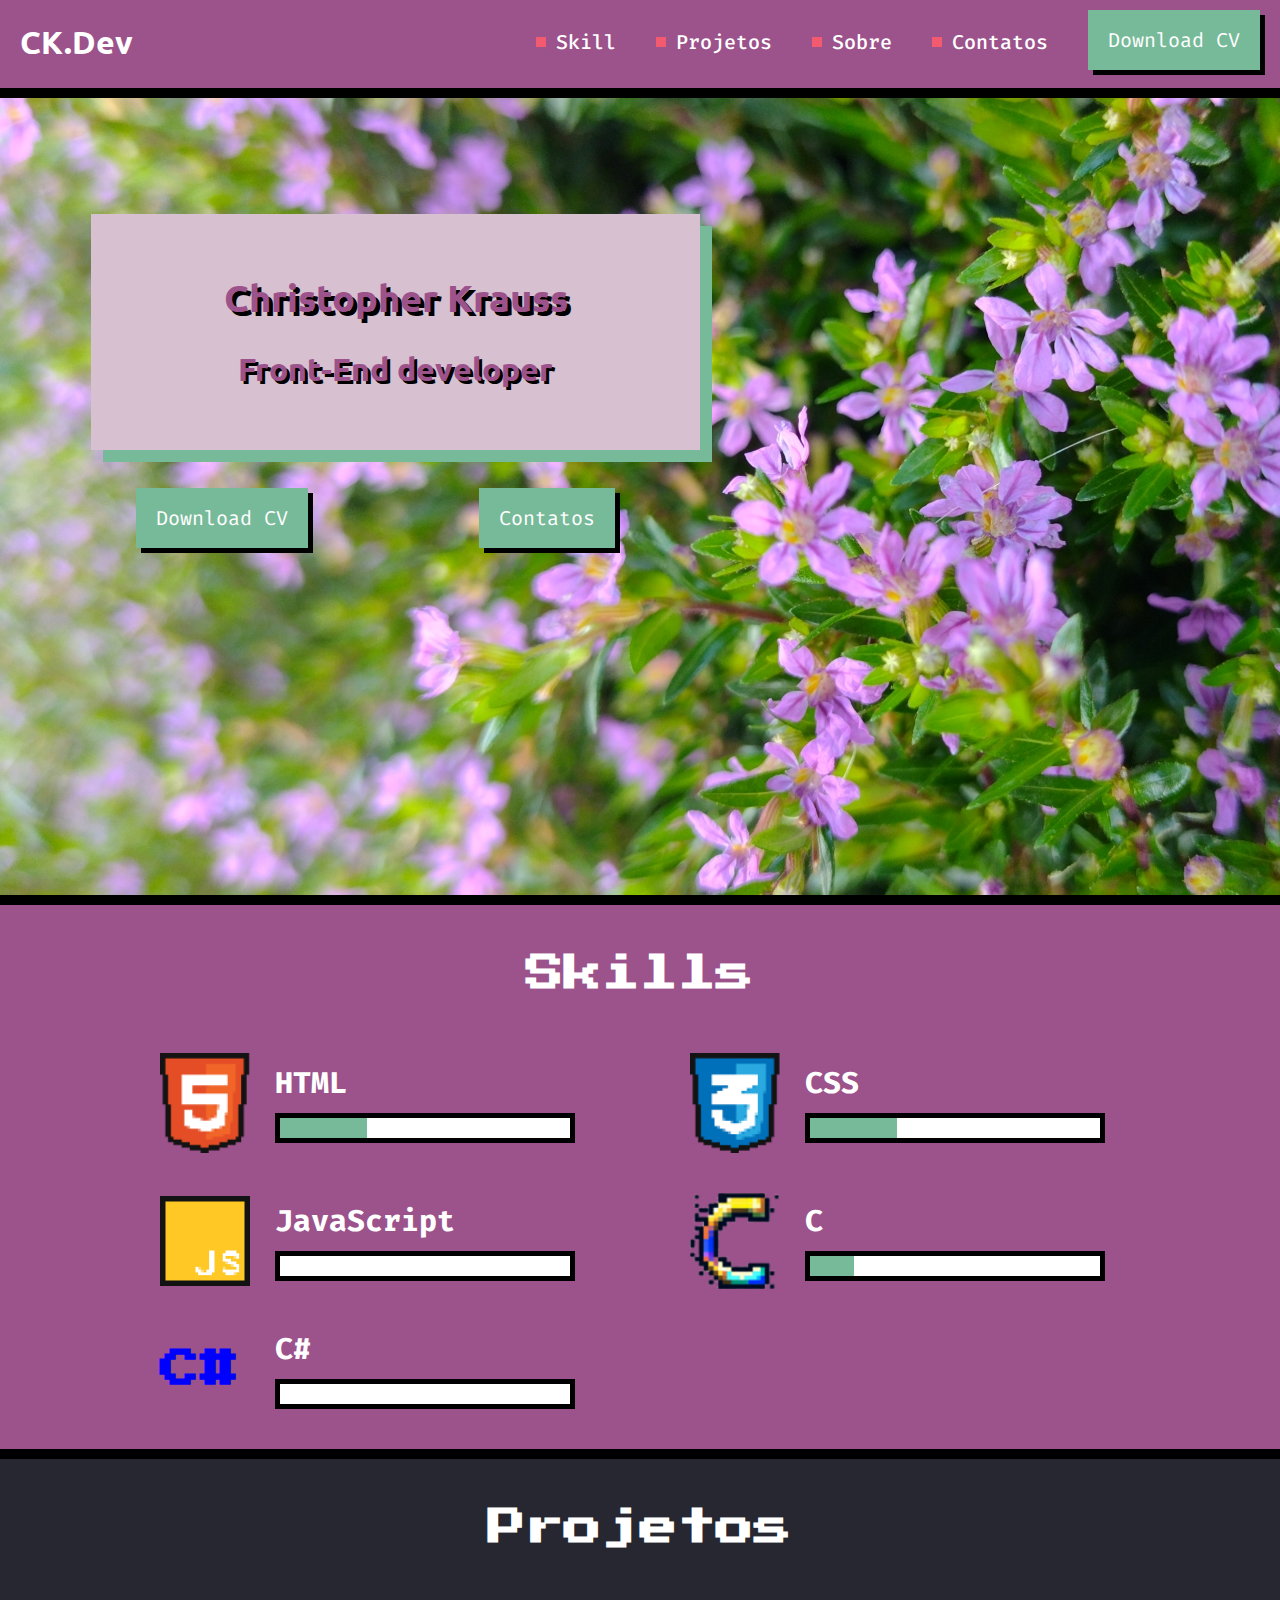
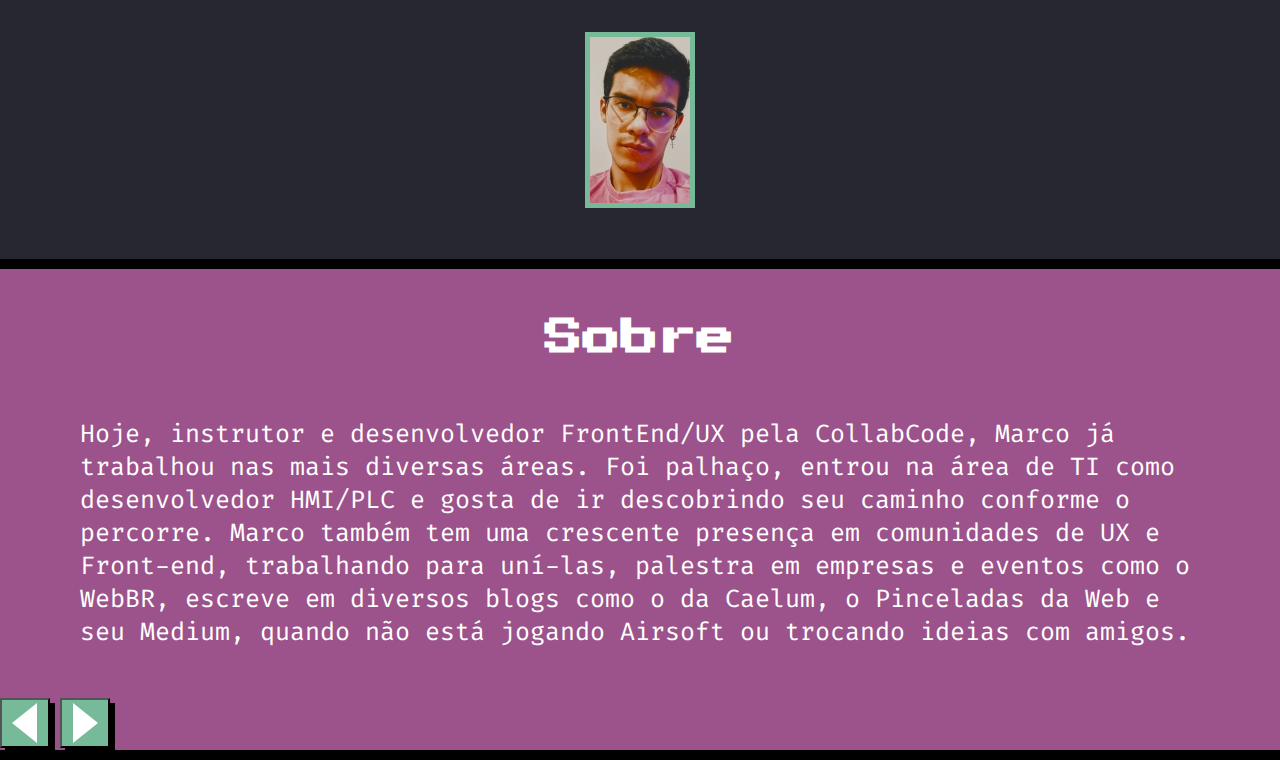
==== index.html @ 199ee144 "add section about, text, title and arrow-buttons" ====
<!DOCTYPE html>
<html lang="pt-BR">
<head>
    <meta charset="UTF-8">
    <title>Christopher Krauss</title>
    <link rel="preconnect" href="https://fonts.googleapis.com">
    <link rel="preconnect" href="https://fonts.gstatic.com" crossorigin>
    <link href="https://fonts.googleapis.com/css2?family=Fira+Code:wght@300;500&family=Press+Start+2P&family=Ubuntu:wght@400;700&display=swap" rel="stylesheet">
    <!-- os 3 links de cima foram copiados do site de fontes da google, nome da fonte: Fira Code -->
    <link rel="stylesheet" href="CSS/reset.css"> <!-- utilizado para tirar a margem entre o header e o topo da pagina -->
    <link rel="stylesheet" href="CSS/index.css"> <!-- aqui tiramos o style e colocamos tudo em um arquivo css separado
    o "rel" faz referencia ao tipo de file. o "href" indica onde está o documento-->
    <!-- o arquivo CSS que utilizamos no link serve para agilizar as mudanças de confuguração de pagina, se torna mais facil
    mudar as coisas por que apenas temos que mudar em um único lugar-->
    <link rel="stylesheet" href="CSS/COMPONENTS/main-section.css">
    <link rel="stylesheet" href="CSS/COMPONENTS/github_link.css">
    <link rel="stylesheet" href="CSS/COMPONENTS/wrapper-skill.css">
    <link rel="stylesheet" href="CSS/COMPONENTS/progress-skill.css">
    <link rel="stylesheet" href="CSS/COMPONENTS/main-banner.css">
    <link rel="stylesheet" href="CSS/COMPONENTS/main-header.css">
    <link rel="stylesheet" href="CSS/COMPONENTS/main-action.css">
    <link rel="stylesheet" href="CSS/COMPONENTS/logo.css">
    <link rel="stylesheet" href="CSS/COMPONENTS/main-text.css">
    <link rel="stylesheet" href="CSS/COMPONENTS/button-arrow.css">
    <link rel="stylesheet" href="CSS/COMPONENTS/main-title.css">
    <link rel="stylesheet" href="CSS/COMPONENTS/main-box.css">
    <link rel="stylesheet" href="CSS/COMPONENTS/main-button.css">
    <link rel="stylesheet" href="CSS/COMPONENTS/skill-tec.css">

    
</head>
<body>
    <header class="main-header">
        <h1 class="logo -header">CK.Dev</h1>
        <!-- o alt(alternative) dá um texto de leitura para a imagem para pessoas
         com deficiencia ou em caso da imagem se corromper-->
        <nav>
            <a class="main-action" href="" lang="en"><span></span>Skill</a>
            <a class="main-action" href=""><span></span>Projetos</a>
            <a class="main-action" href=""><span></span>Sobre</a>            
            <a class="main-action" href=""><span></span>Contatos</a>
            <a class="main-button" href="" lang="en">Download CV <br></a>
            <!-- <br> força uma quebra de linha -->
            
        </nav>
    </header>
    <section class="main-banner">
       <div class="wrapper">
            <div class="main-box">
                <h1 class="main-title">Christopher Krauss</h1>
                <h2 class="main-subtitle">Front-End developer</h2>
            </div>
            <div class="navigation">
                <a class="main-button"  href="">Download CV</a>
                <a class="main-button"  href="">Contatos</a>
            </div>
        </div> 
    </section>
    <section class="main-section">
        <h2 class="main-title -second">Skills</h2>
        <div class="wrapper-skill">
            <article class="skill-tec"><!-- description list --> <!-- (dt) description title  --> <!-- (dd) define description -->
            
                <img class="icon" src="assets/img/ico_html5.png" all="icone HTML5">            
                <div class="right">
                    <h3 class="title">HTML</h3>
                    <progress class="bar" max="100" value="30">30 %</progress>
                </div>
                
            </article>
            <article class="skill-tec">
            
                <img class="icon" src="assets/img/ico_css3.png" all="icone CSS3">            
                <div class="right">
                    <h3 class="title">CSS</h3>
                    <progress class="bar" max="100" value="30">30 %</progress>
                </div>
                
            </article>
            <article class="skill-tec">
            
                <img  class="icon" src="assets/img/ico_js.png" all="icone C">            
                <div class="right">
                    <h3 class="title">JavaScript </h3>
                    <progress class="bar" max="100" value="0">0 %</progress>
                </div>
                
            </article>       
            <article class="skill-tec">
            
                <img  class="icon" src="assets/img/C_language_icon2.png" all="icone C">            
                <div class="right">
                    <h3 class="title">C </h3>
                    <progress class="bar" max="100" value="15">15 %</progress>
                </div>
                
            </article> 
            <article class="skill-tec">
            
                <h1 id="linguagem_c">C#</h1>

                <div class="right">
                    <h3 class="title"> C# </h3>
                    <progress class="bar" max="100" value="0">0 %</progress>
                </div>
                
            </article> 
        </div>   
    </section>
    <section class="main-section -project">
        <h2 class="main-title -second">Projetos</h2>
        <div class="github_link" >
            <a class="github_button" role="link" href="https://github.com/josekrauss020"><img src="assets/img/profile picture3.jpg" alt="github link"></a>
            
        </div>    
    </section>
    <section class="main-section">
        <h2 class="main-title -second">Sobre</h2>
        <p class="main-text">Hoje, instrutor e desenvolvedor FrontEnd/UX pela CollabCode, Marco já trabalhou nas mais diversas áreas. Foi palhaço, entrou na área de TI como desenvolvedor HMI/PLC e gosta de ir descobrindo seu caminho conforme o percorre. Marco também tem uma crescente presença em comunidades de UX e Front-end, trabalhando para uní-las, palestra em empresas e eventos como o WebBR, escreve em diversos blogs como o da Caelum, o Pinceladas da Web e seu Medium, quando não está jogando Airsoft ou trocando ideias com amigos.</p>
        <button class="button-arrow -left"> <span class="content">esquerda</span></button>
        <button class="button-arrow -right"><span class="content">direita</span></button>
    </section>
</body>
</html>
---- CSS/COMPONENTS/main-section.css ----
.main-section{
    background-color: #9C528B;
    border-bottom: 10px solid black;
    
}
.main-section .main-title{
    margin-bottom: 60px;
}

.main-section.-project{
    background-color: #262730;
    display: flex;
    flex-direction: column;
    height: 400px;
}
---- CSS/COMPONENTS/github_link.css ----
.github_link{
    display: flex;
    margin-top: 25px;
    justify-content: center;


}
.github_button{
    display: flex;
    box-sizing: content-box;
    border: 5px solid #77BA99;
    height: 166px;
    width: 100px;
    padding: 0px;
}
---- CSS/COMPONENTS/wrapper-skill.css ----
.wrapper-skill{
    display: flex;
    flex-wrap: wrap;
    max-width: 960px;
    margin-left: auto;
    margin-right: auto;
}
.wrapper-skill .skill-tec{
    width: 430px;
    margin-bottom: 40px;

}
.wrapper-skill .skill-tec:nth-child(odd){
    margin-right: 100px;

}
/*odd=impar, even=par*/
.wrapper-skill .progress{
    width: 320px;
}
---- CSS/COMPONENTS/progress-skill.css ----
progress{
    background-color: #c46aa9;
    border: 5px solid black;
    height: 30px;
    box-sizing: border-box;
}
progress::-webkit-progress-bar{
    background-color: #FFF;
}
progress::-webkit-progress-value{
    background-color: #77BA99;
}
---- CSS/COMPONENTS/main-banner.css ----
.main-banner{
    background-image: url(../../assets/img/imagem\ de\ fundo.jpg);
    background-repeat: no-repeat
    ;
    height: 797px;
    border-bottom: 10px solid black;
    /*             espessura / solido / cor da borda */
    
}

.main-banner .wrapper{
    display: flex;
    flex-direction: column;
    width: 700px;
}
.main-banner .main-box{
    margin-bottom: 38px;
}
.main-banner .navigation{
    display:flex;
    justify-content: space-around;
    margin-left: 50px;

}
---- CSS/COMPONENTS/main-header.css ----
.main-header{
    display: flex;
    justify-content: space-between;/*tanto o display como o justify-content foram utilizados para alinhar o conteudo do header*/
    background-color: #9C528B;
    border-bottom: 10px solid black;
    padding: 10px 20px 10px 20px;
}
---- CSS/COMPONENTS/main-action.css ----
.main-action {
    display:inline-flex;
    align-items: center;/*utilizado para alinhar o quadrado vermelho com os textos dos botões*/
    color:white;
    font-size: 20px;
    font-family: inherit; /*inherit -> vai herdar a fonte do body*/
    font-weight: 500; /* coloca o tamanho da letra dos primeiros botões do header*/
    text-decoration: none; /* tira o sublinhado e todo tipo de decoração */
    margin-right: 30px;

}
.main-action::before /*isto é um pseudo-elemento*/
{
    content: "";
    background-color: #F25A70;
    width: 10px;
    height: 10px;
    margin-right: 10px;
   
}
---- CSS/COMPONENTS/logo.css ----
.logo{
    color: white;
    font-family: 'Ubuntu', sans-serif;
    margin-bottom: 15px;
    margin-top: 12px;
    vertical-align: bottom;

}
---- CSS/COMPONENTS/main-text.css ----
.main-text{
    color: white;
    margin-right: 80px;
    margin-left: 80px;
    margin-bottom: 50px;
    font-size: 25px;
}
---- CSS/COMPONENTS/button-arrow.css ----
.button-arrow{
    width: 50px;
    height: 50px;
    box-shadow: 5px 5px 0px #000;
    background-color: #77BA99;
    cursor: pointer;
}

.button-arrow::before{
    content: '';
    display: block;
    box-sizing: border-box;
    width: 20px;
    height: 20px;
    border: 20px solid transparent;
    border-left: 25px solid white;
    transform: translate(5px);
}
.button-arrow.-left::before{
    transform: rotate(180deg) translate(16px);

}
.button-arrow .content{
    display: none;
}
---- CSS/COMPONENTS/main-title.css ----
.main-title {
    color: #9C528B; 
    font-size: 38px;   
    font-family: 'Ubuntu', sans-serif;      
    text-shadow: 4px 4px 0px #000;
    
}
.main-title.-second{
    color: white;
    text-align: center;
    text-shadow: none;
    font-family: 'Press Start 2P', cursive;
    padding-top: 50px;
}
.main-subtitle {
    color: #9C528B;
    font-family: 'Ubuntu', sans-serif;
    text-shadow: 3px 3px 0px #000;
    font-size: xx-large;
}
---- CSS/COMPONENTS/main-box.css ----
.main-box{
    display: inline-block;
    background-color: #D7C0D0;
    box-shadow: 12px 12px 0px #77BA99;
    margin-left: 91px;
    text-align: center;   
    vertical-align: middle; 
    padding: 60px  100px;
    margin-top: 116px;
    margin-left: 91px;
    
}
.main-box .main-title{
    margin-bottom: 28px;

}
/* usamos um id e depois uma tag para apenas adicionar um comportamento para o h1*/
---- CSS/COMPONENTS/main-button.css ----
/*temos a tag button:
button{}

e o id button:
#button{}
*/
.main-button {
    /*por padrão o display sempre fica "inline", isso não deixa utilizar widht e height*/
    display: inline-block; /*esta linha permite que a gente defina altura e largura SUPER IMPORTANTE*/
    background-color: #77BA99;
    height: 60px;
    line-height: 60px;
    /* height e line height tem que andar juntos e sempre do mesmo valor*/
    padding-left: 20px;
    padding-right: 20px;
    box-shadow: 5px 5px 0px black;
    /*box-shadow: (eixo x) (eixo y) (blur) (cor);*/
    margin-right: 0px;
    transition: ease-in-out 800ms;
    color: #fff;
    text-decoration: none;
    font-family: inherit;
    font-size: 20px;
       
    
}
.main-button:hover{
    background-color:#3a845f;
    transform: scale(1.1);

}
---- CSS/COMPONENTS/skill-tec.css ----
.skill-tec{
    display: flex;
    align-items: center;
    font-family: 'Fira Code', monospace;
    font-size: 30px;
    color: #fff;
    

}
.skill-tec .icon{
    margin-right: 25px;
    width: 90px;
}
.skill-tec .right{
    display: flex;
    flex-direction: column;
    justify-content: space-around;
}
.skill-tec .title{
    font-size: 30px;
    margin-bottom: 10px;
}

#linguagem_c{
    font-family: 'Press Start 2P', cursive;
    font-size: 40px;
    margin-right: 35px;
    color: blue;
}
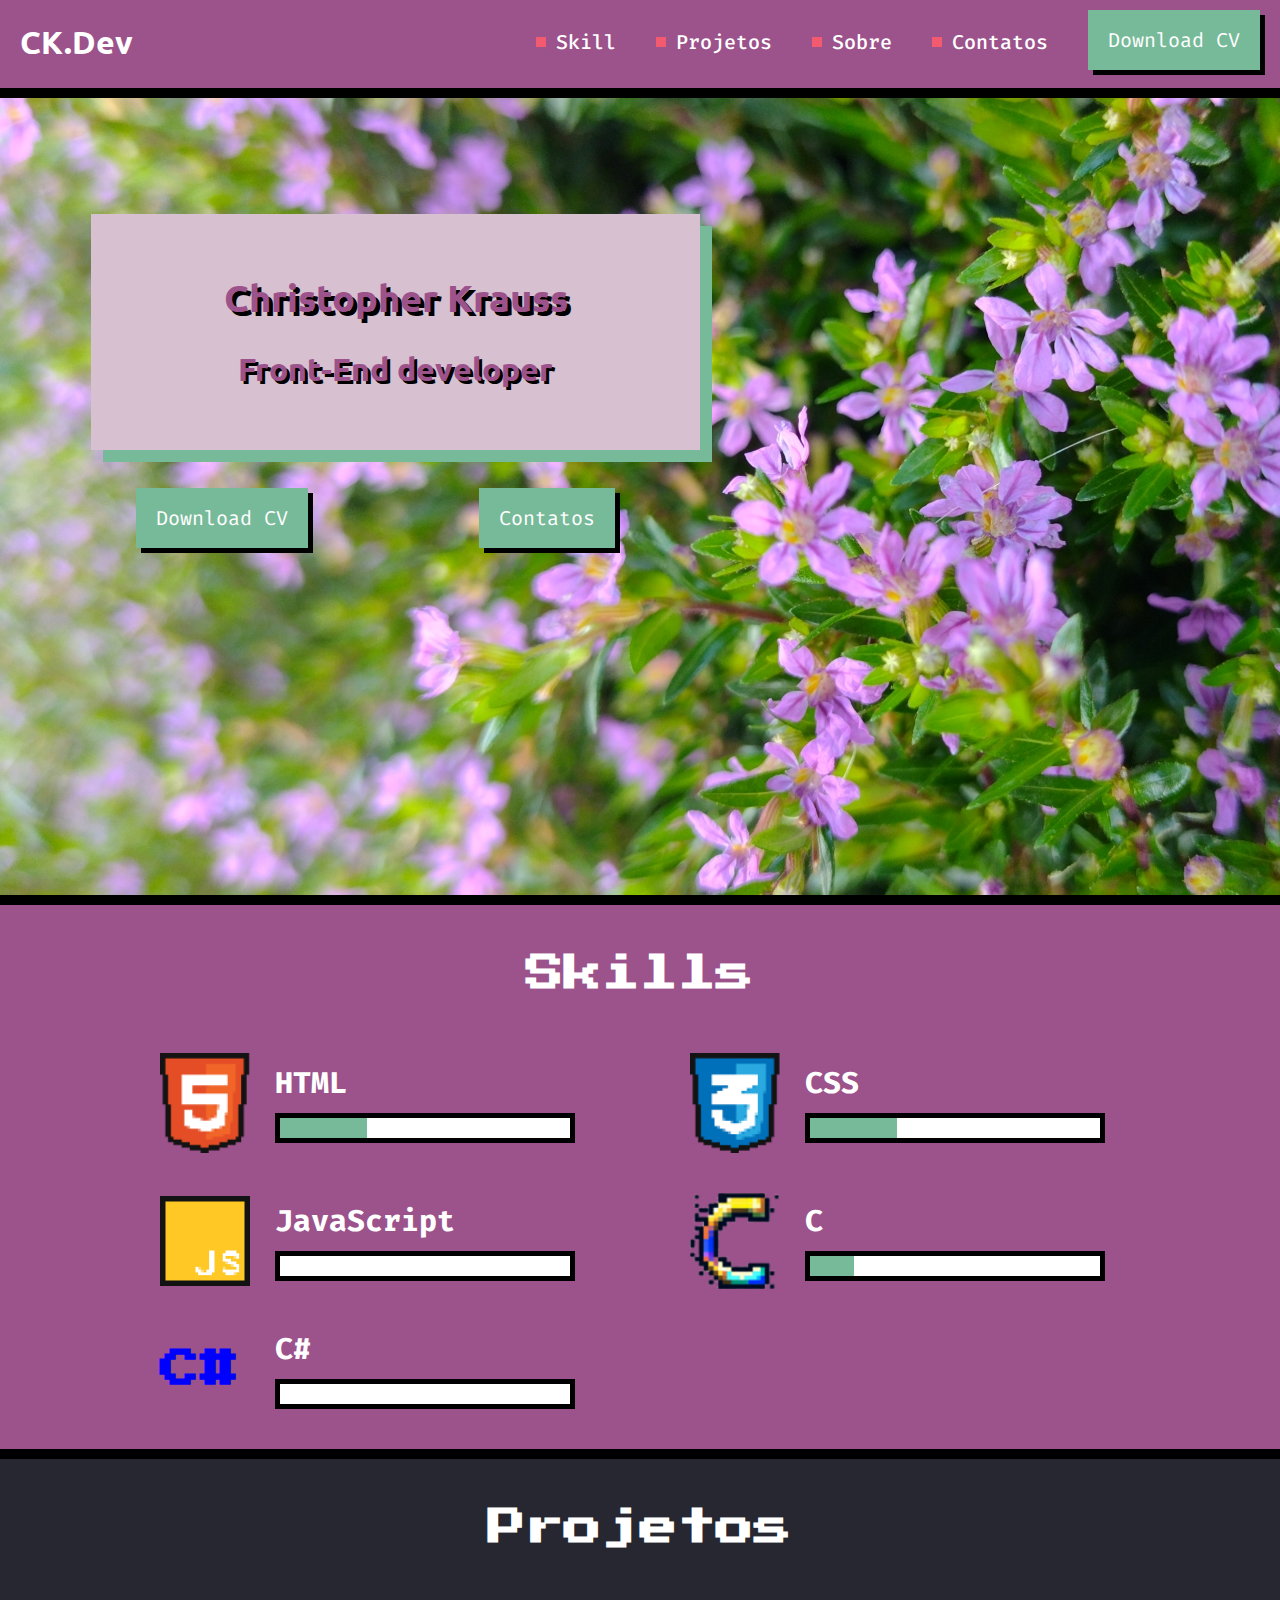
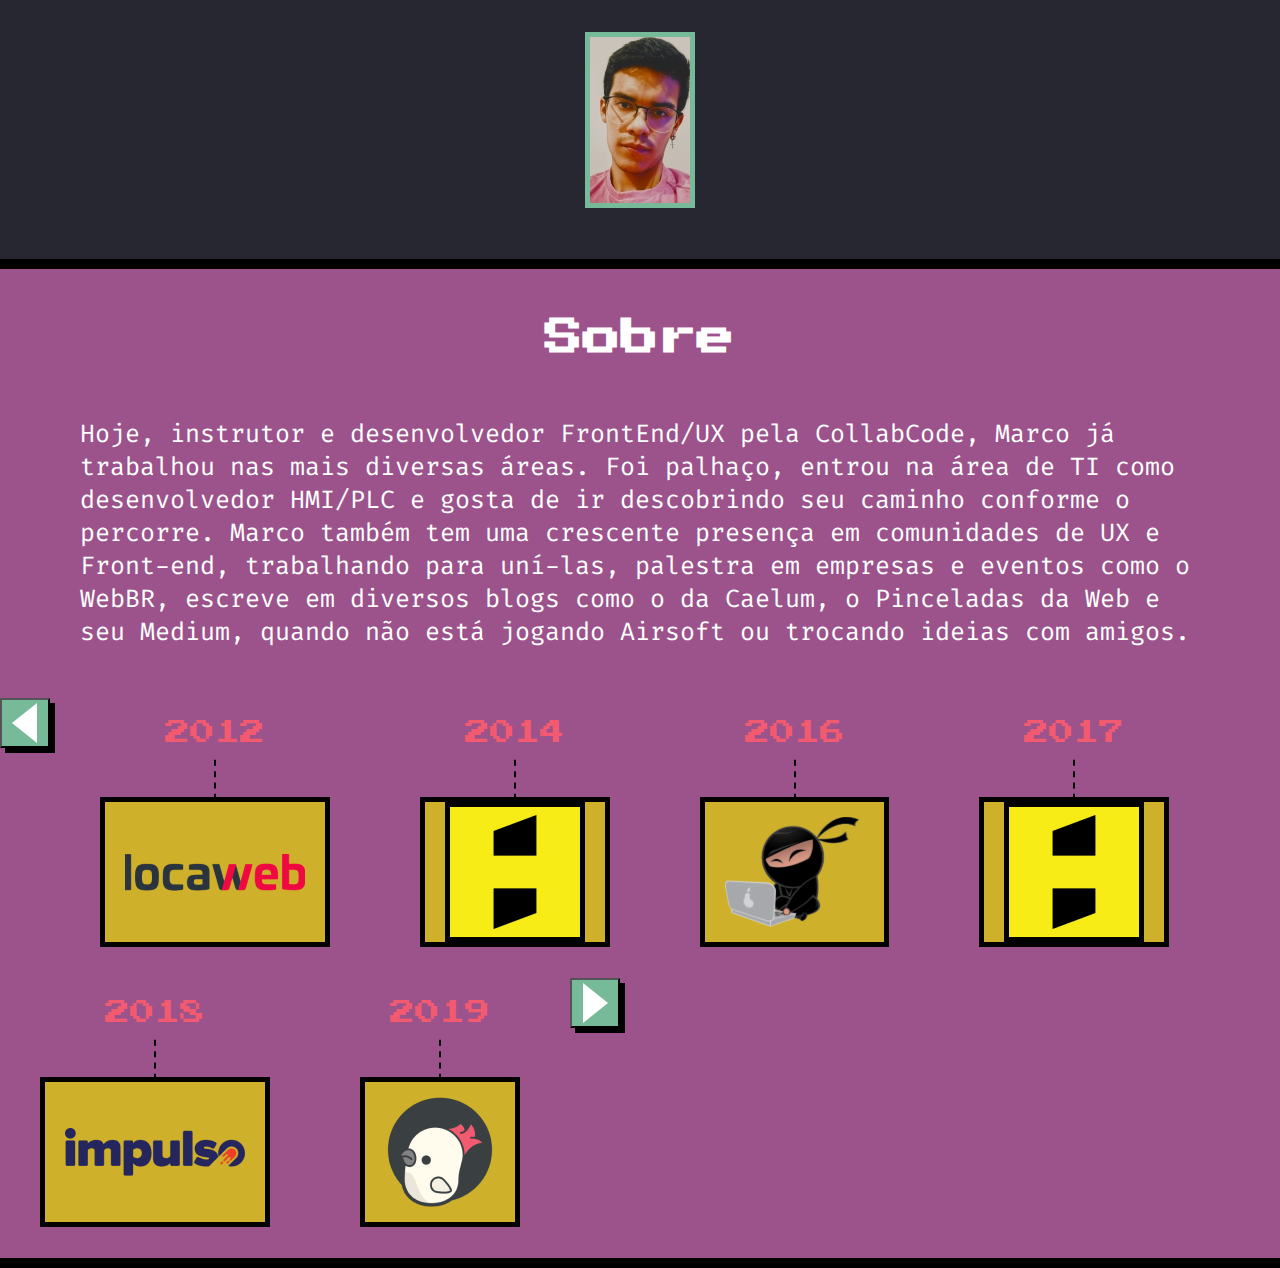
==== commit 043a3580: "added history path" ====
--- a/index.html
+++ b/index.html
@@ -18,6 +18,7 @@
     <link rel="stylesheet" href="CSS/COMPONENTS/progress-skill.css">
     <link rel="stylesheet" href="CSS/COMPONENTS/main-banner.css">
     <link rel="stylesheet" href="CSS/COMPONENTS/main-header.css">
+    <link rel="stylesheet" href="CSS/COMPONENTS/node-card.css">
     <link rel="stylesheet" href="CSS/COMPONENTS/main-action.css">
     <link rel="stylesheet" href="CSS/COMPONENTS/logo.css">
     <link rel="stylesheet" href="CSS/COMPONENTS/main-text.css">
@@ -115,10 +116,56 @@
         </div>    
     </section>
     <section class="main-section">
+
         <h2 class="main-title -second">Sobre</h2>
         <p class="main-text">Hoje, instrutor e desenvolvedor FrontEnd/UX pela CollabCode, Marco já trabalhou nas mais diversas áreas. Foi palhaço, entrou na área de TI como desenvolvedor HMI/PLC e gosta de ir descobrindo seu caminho conforme o percorre. Marco também tem uma crescente presença em comunidades de UX e Front-end, trabalhando para uní-las, palestra em empresas e eventos como o WebBR, escreve em diversos blogs como o da Caelum, o Pinceladas da Web e seu Medium, quando não está jogando Airsoft ou trocando ideias com amigos.</p>
         <button class="button-arrow -left"> <span class="content">esquerda</span></button>
+        
+        <figure class="node-card">
+            <figcaption class="title">2012</figcaption>
+            <div class="logo">
+                <img src="assets/img/logo-locaweb.png" alt="Logo da locaweb">
+            </div>    
+        </figure>
+
+        <figure class="node-card">
+            <figcaption class="title">2014</figcaption>
+            <div class="logo">
+                <img src="assets/img/logo-caelum.png" alt="Logo da Caelum">
+            </div>    
+        </figure>
+
+        <figure class="node-card">
+            <figcaption class="title">2016</figcaption>
+            <div class="logo">
+                <img src="assets/img/logo-getninjas.svg" alt="Logo da GetNinjas">
+            </div>    
+        </figure>
+
+        <figure class="node-card">
+            <figcaption class="title">2017</figcaption>
+            <div class="logo">
+                <img src="assets/img/logo-caelum.png" alt="Logo da Caelum">
+            </div>    
+        </figure>
+
+        <figure class="node-card">
+            <figcaption class="title">2018</figcaption>
+            <div class="logo">
+                <img src="assets/img/logo-impulso.png" alt="Logo da Impulso">
+            </div>    
+        </figure>
+
+        <figure class="node-card">
+            <figcaption class="title">2019</figcaption>
+            <div class="logo">
+                <img src="assets/img/logo-collabcode.png" alt="Logo da CollabCode">
+            </div>    
+        </figure>
+        
         <button class="button-arrow -right"><span class="content">direita</span></button>
+        
+    
     </section>
 </body>
 </html>--- a/CSS/COMPONENTS/node-card.css
+++ b/CSS/COMPONENTS/node-card.css
@@ -0,0 +1,34 @@
+.node-card{
+    display: inline-flex;
+    flex-direction: column;
+    align-items: center;
+    position: relative;
+}
+.node-card::before{
+    content: '';
+    box-sizing: border-box;
+    position: absolute;
+    bottom: 0;
+    height: 0px;
+    width: 40px;
+    border-top: 2.5px dashed black;
+    transform: rotate(90deg) translate(-103%);
+    bottom: 140px;
+    
+}
+.node-card .title{
+    font-family: 'Press Start 2P', cursive;
+    font-size: 25px;
+    color: #F25A70;
+    font-weight: 400;
+    margin-bottom: 40px;
+}
+.node-card .logo{
+    display: flex;
+    height: 140px;
+    align-items: center;
+    border: 5px solid black;
+    background-color: #CEB02A;
+    padding-left: 20px;
+    padding-right: 20px;
+}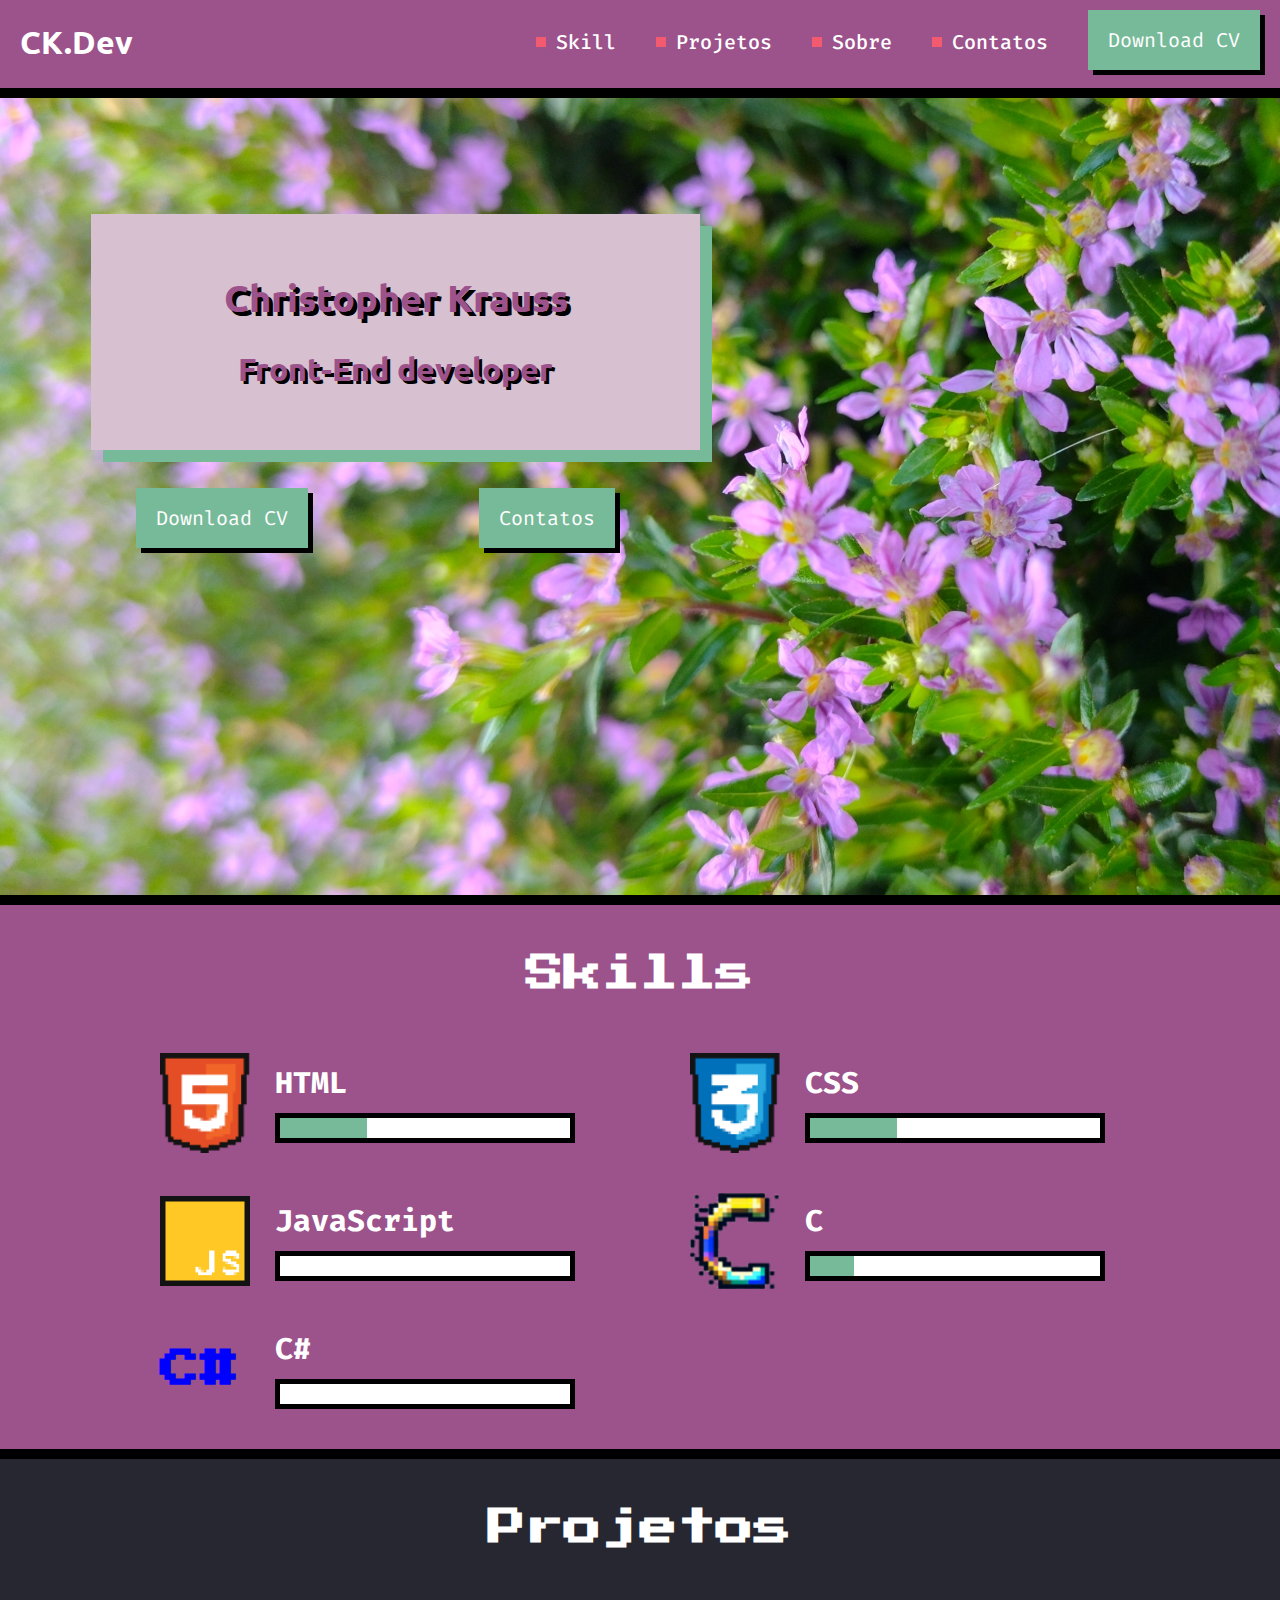
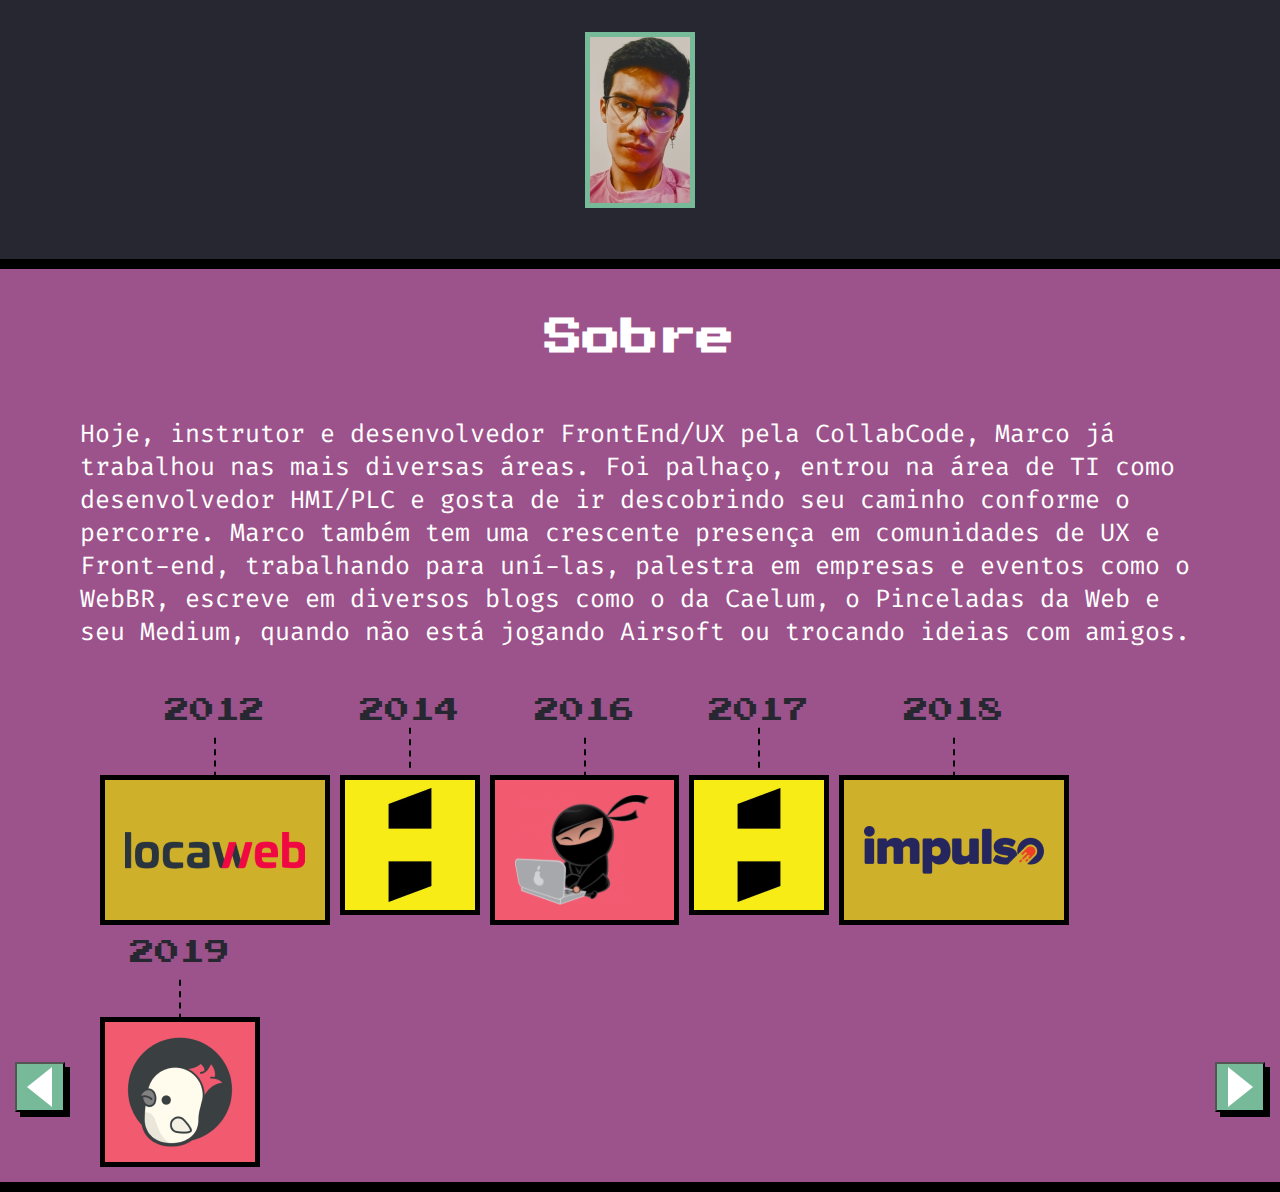
==== commit 4884238d: "button position, figcaption border to zero" ====
--- a/index.html
+++ b/index.html
@@ -24,6 +24,7 @@
     <link rel="stylesheet" href="CSS/COMPONENTS/main-text.css">
     <link rel="stylesheet" href="CSS/COMPONENTS/button-arrow.css">
     <link rel="stylesheet" href="CSS/COMPONENTS/main-title.css">
+    <link rel="stylesheet" href="CSS/COMPONENTS/main-carousel.css">
     <link rel="stylesheet" href="CSS/COMPONENTS/main-box.css">
     <link rel="stylesheet" href="CSS/COMPONENTS/main-button.css">
     <link rel="stylesheet" href="CSS/COMPONENTS/skill-tec.css">
@@ -119,52 +120,53 @@
 
         <h2 class="main-title -second">Sobre</h2>
         <p class="main-text">Hoje, instrutor e desenvolvedor FrontEnd/UX pela CollabCode, Marco já trabalhou nas mais diversas áreas. Foi palhaço, entrou na área de TI como desenvolvedor HMI/PLC e gosta de ir descobrindo seu caminho conforme o percorre. Marco também tem uma crescente presença em comunidades de UX e Front-end, trabalhando para uní-las, palestra em empresas e eventos como o WebBR, escreve em diversos blogs como o da Caelum, o Pinceladas da Web e seu Medium, quando não está jogando Airsoft ou trocando ideias com amigos.</p>
-        <button class="button-arrow -left"> <span class="content">esquerda</span></button>
-        
-        <figure class="node-card">
-            <figcaption class="title">2012</figcaption>
-            <div class="logo">
-                <img src="assets/img/logo-locaweb.png" alt="Logo da locaweb">
-            </div>    
-        </figure>
+        <section class="main-caroucel">
+            <button class="button-arrow -left"> <span class="content">esquerda</span></button>
+            
+            <figure class="node-card">
+                <figcaption class="title">2012</figcaption>
+                <div class="logo">
+                    <img src="assets/img/logo-locaweb.png" alt="Logo da locaweb">
+                </div>    
+            </figure>
 
-        <figure class="node-card">
-            <figcaption class="title">2014</figcaption>
-            <div class="logo">
-                <img src="assets/img/logo-caelum.png" alt="Logo da Caelum">
-            </div>    
-        </figure>
+            <figure class="node-card -clean">
+                <figcaption class="title">2014</figcaption>
+                <div class="logo">
+                    <img src="assets/img/logo-caelum.png" alt="Logo da Caelum">
+                </div>    
+            </figure>
 
-        <figure class="node-card">
-            <figcaption class="title">2016</figcaption>
-            <div class="logo">
-                <img src="assets/img/logo-getninjas.svg" alt="Logo da GetNinjas">
-            </div>    
-        </figure>
+            <figure class="node-card -first">
+                <figcaption class="title">2016</figcaption>
+                <div class="logo">
+                    <img src="assets/img/logo-getninjas.svg" alt="Logo da GetNinjas">
+                </div>    
+            </figure>
 
-        <figure class="node-card">
-            <figcaption class="title">2017</figcaption>
-            <div class="logo">
-                <img src="assets/img/logo-caelum.png" alt="Logo da Caelum">
-            </div>    
-        </figure>
+            <figure class="node-card -clean">
+                <figcaption class="title">2017</figcaption>
+                <div class="logo">
+                    <img src="assets/img/logo-caelum.png" alt="Logo da Caelum">
+                </div>    
+            </figure>
 
-        <figure class="node-card">
-            <figcaption class="title">2018</figcaption>
-            <div class="logo">
-                <img src="assets/img/logo-impulso.png" alt="Logo da Impulso">
-            </div>    
-        </figure>
+            <figure class="node-card">
+                <figcaption class="title">2018</figcaption>
+                <div class="logo">
+                    <img src="assets/img/logo-impulso.png" alt="Logo da Impulso">
+                </div>    
+            </figure>
 
-        <figure class="node-card">
-            <figcaption class="title">2019</figcaption>
-            <div class="logo">
-                <img src="assets/img/logo-collabcode.png" alt="Logo da CollabCode">
-            </div>    
-        </figure>
-        
-        <button class="button-arrow -right"><span class="content">direita</span></button>
-        
+            <figure class="node-card -first">
+                <figcaption class="title">2019</figcaption>
+                <div class="logo">
+                    <img src="assets/img/logo-collabcode.png" alt="Logo da CollabCode">
+                </div>    
+            </figure>
+            
+            <button class="button-arrow -right"><span class="content">direita</span></button>
+        </section> 
     
     </section>
 </body>
--- a/CSS/COMPONENTS/node-card.css
+++ b/CSS/COMPONENTS/node-card.css
@@ -19,7 +19,7 @@
 .node-card .title{
     font-family: 'Press Start 2P', cursive;
     font-size: 25px;
-    color: #F25A70;
+    color: #262730;
     font-weight: 400;
     margin-bottom: 40px;
 }
@@ -31,4 +31,11 @@
     background-color: #CEB02A;
     padding-left: 20px;
     padding-right: 20px;
+}
+.node-card.-clean .logo{
+    padding: 0;
+    border: 0;
+}
+.node-card.-first .logo{
+    background-color: #f25a70;
 }--- a/CSS/COMPONENTS/button-arrow.css
+++ b/CSS/COMPONENTS/button-arrow.css
@@ -4,6 +4,7 @@
     box-shadow: 5px 5px 0px #000;
     background-color: #77BA99;
     cursor: pointer;
+    
 }
 
 .button-arrow::before{
--- a/CSS/COMPONENTS/main-carousel.css
+++ b/CSS/COMPONENTS/main-carousel.css
@@ -0,0 +1,18 @@
+.main-caroucel{
+    position: relative;
+    padding-left: 100px;
+    padding-right: 100px;
+
+}
+.main-caroucel .button-arrow{
+    position: absolute;
+    bottom: 70px;   
+}
+
+.main-caroucel .button-arrow.-left{
+    left: 15px;
+}
+
+.main-caroucel .button-arrow.-right{
+    right: 15px;
+}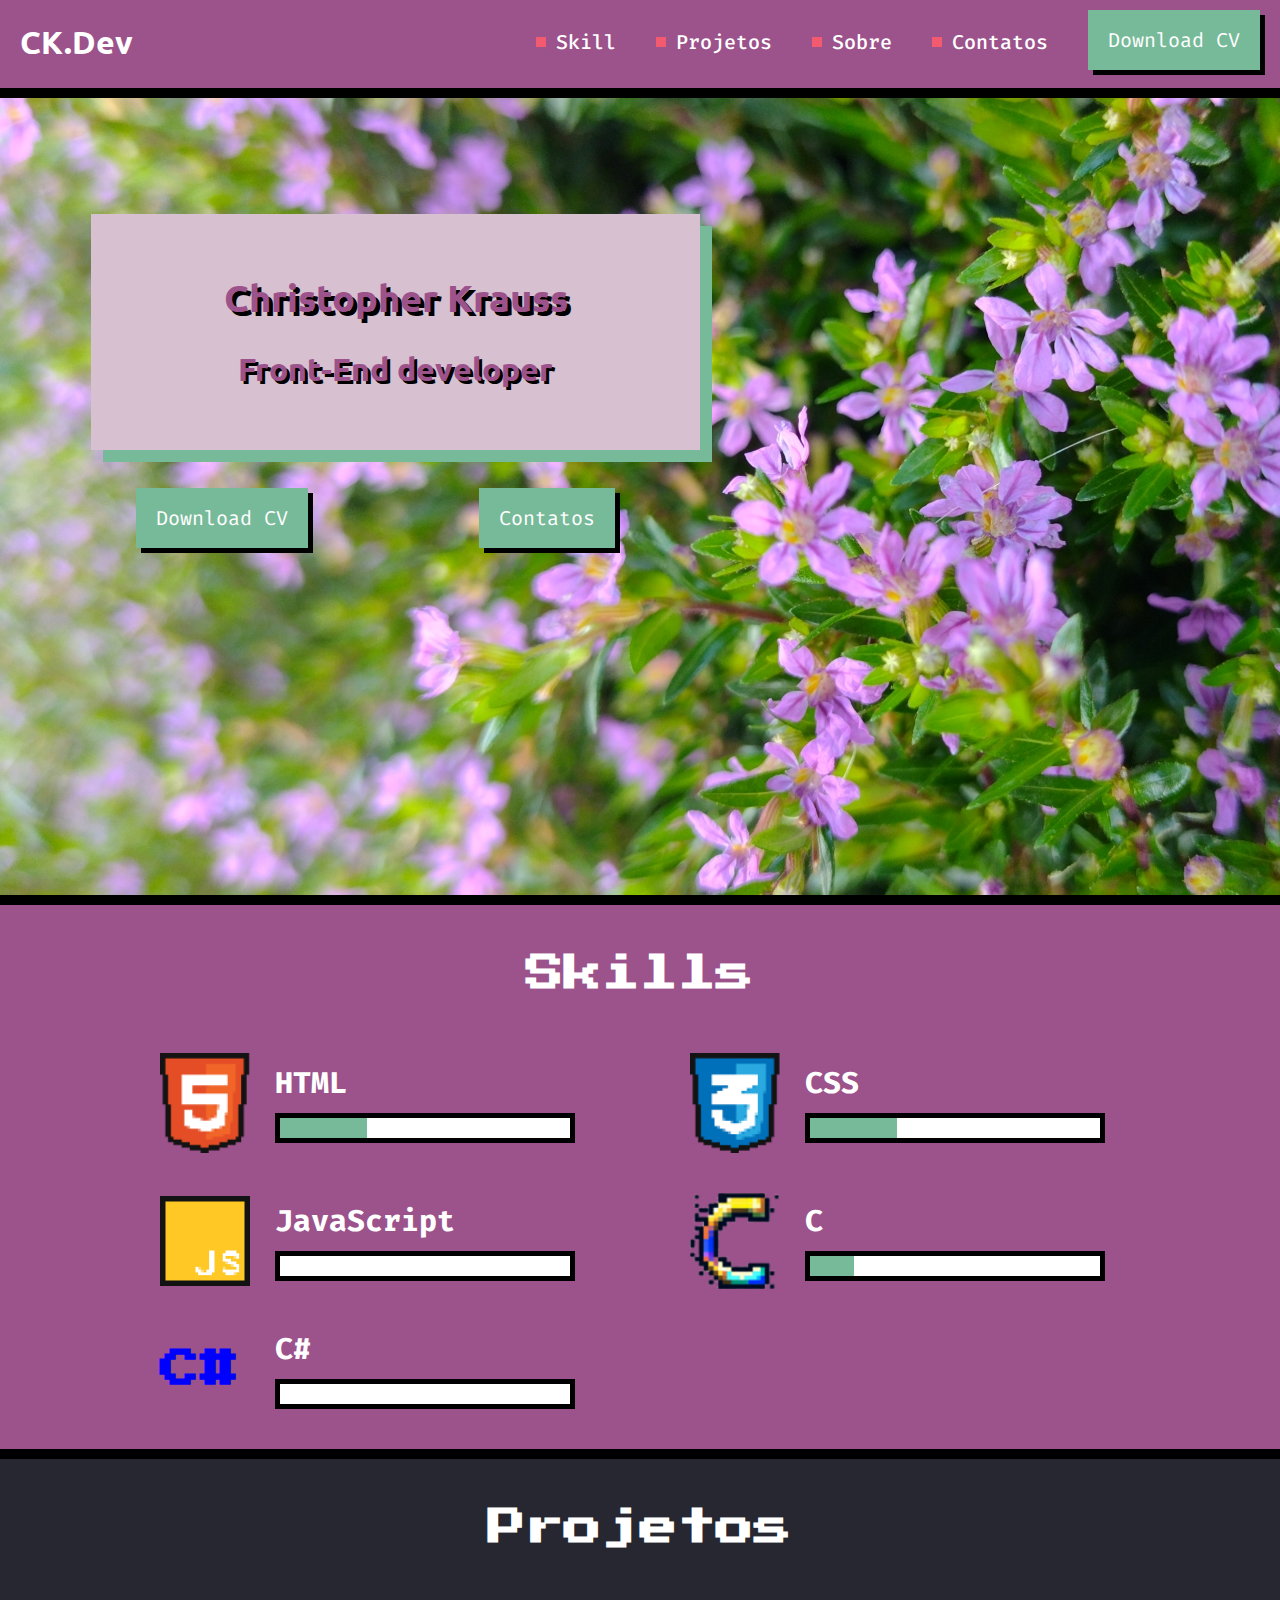
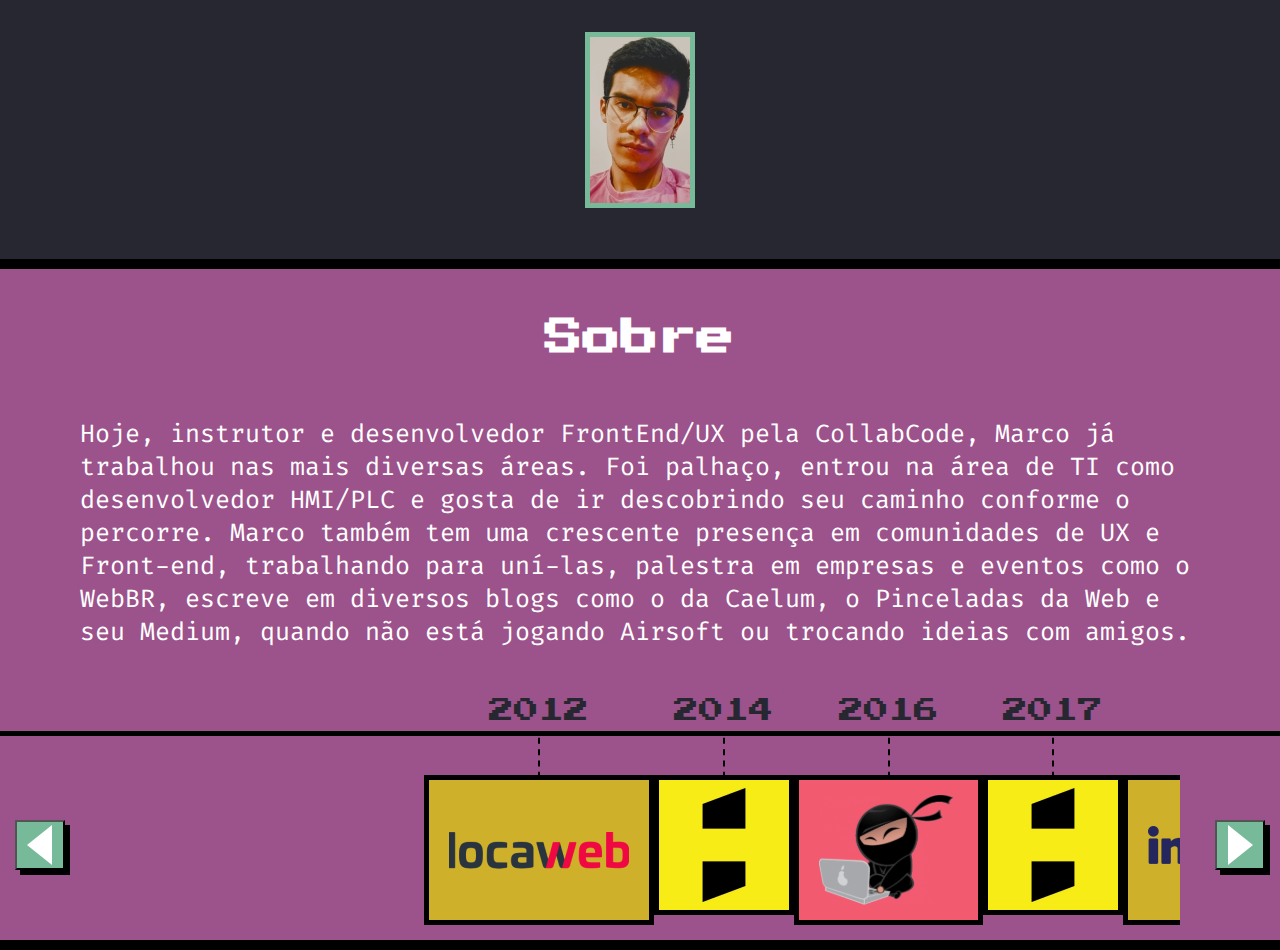
==== commit b86ab4ad: "arrow's funtion part 1" ====
--- a/index.html
+++ b/index.html
@@ -122,48 +122,52 @@
         <p class="main-text">Hoje, instrutor e desenvolvedor FrontEnd/UX pela CollabCode, Marco já trabalhou nas mais diversas áreas. Foi palhaço, entrou na área de TI como desenvolvedor HMI/PLC e gosta de ir descobrindo seu caminho conforme o percorre. Marco também tem uma crescente presença em comunidades de UX e Front-end, trabalhando para uní-las, palestra em empresas e eventos como o WebBR, escreve em diversos blogs como o da Caelum, o Pinceladas da Web e seu Medium, quando não está jogando Airsoft ou trocando ideias com amigos.</p>
         <section class="main-caroucel">
             <button class="button-arrow -left"> <span class="content">esquerda</span></button>
-            
-            <figure class="node-card">
-                <figcaption class="title">2012</figcaption>
-                <div class="logo">
-                    <img src="assets/img/logo-locaweb.png" alt="Logo da locaweb">
-                </div>    
-            </figure>
+           
+            <div class="items">
+                <div class="elements">
+                    <figure class="node-card">
+                        <figcaption class="title">2012</figcaption>
+                        <div class="logo">
+                            <img src="assets/img/logo-locaweb.png" alt="Logo da locaweb">
+                        </div>    
+                    </figure>
 
-            <figure class="node-card -clean">
-                <figcaption class="title">2014</figcaption>
-                <div class="logo">
-                    <img src="assets/img/logo-caelum.png" alt="Logo da Caelum">
-                </div>    
-            </figure>
+                    <figure class="node-card -clean">
+                        <figcaption class="title">2014</figcaption>
+                        <div class="logo">
+                            <img src="assets/img/logo-caelum.png" alt="Logo da Caelum">
+                        </div>    
+                    </figure>
 
-            <figure class="node-card -first">
-                <figcaption class="title">2016</figcaption>
-                <div class="logo">
-                    <img src="assets/img/logo-getninjas.svg" alt="Logo da GetNinjas">
-                </div>    
-            </figure>
+                    <figure class="node-card -first">
+                        <figcaption class="title">2016</figcaption>
+                        <div class="logo">
+                            <img src="assets/img/logo-getninjas.svg" alt="Logo da GetNinjas">
+                        </div>    
+                    </figure>
 
-            <figure class="node-card -clean">
-                <figcaption class="title">2017</figcaption>
-                <div class="logo">
-                    <img src="assets/img/logo-caelum.png" alt="Logo da Caelum">
-                </div>    
-            </figure>
+                    <figure class="node-card -clean">
+                        <figcaption class="title">2017</figcaption>
+                        <div class="logo">
+                            <img src="assets/img/logo-caelum.png" alt="Logo da Caelum">
+                        </div>    
+                    </figure>
 
-            <figure class="node-card">
-                <figcaption class="title">2018</figcaption>
-                <div class="logo">
-                    <img src="assets/img/logo-impulso.png" alt="Logo da Impulso">
-                </div>    
-            </figure>
+                    <figure class="node-card">
+                        <figcaption class="title">2018</figcaption>
+                        <div class="logo">
+                            <img src="assets/img/logo-impulso.png" alt="Logo da Impulso">
+                        </div>    
+                    </figure>
 
-            <figure class="node-card -first">
-                <figcaption class="title">2019</figcaption>
-                <div class="logo">
-                    <img src="assets/img/logo-collabcode.png" alt="Logo da CollabCode">
-                </div>    
-            </figure>
+                    <figure class="node-card -first">
+                        <figcaption class="title">2019</figcaption>
+                        <div class="logo">
+                            <img src="assets/img/logo-collabcode.png" alt="Logo da CollabCode">
+                        </div>    
+                    </figure>
+                </div>
+            </div>
             
             <button class="button-arrow -right"><span class="content">direita</span></button>
         </section> 
--- a/CSS/COMPONENTS/main-carousel.css
+++ b/CSS/COMPONENTS/main-carousel.css
@@ -1,9 +1,22 @@
 .main-caroucel{
+    display: flex;
+    justify-content: space-between;
     position: relative;
     padding-left: 100px;
     padding-right: 100px;
+    
 
 }
+.main-caroucel::after{
+    content: '';
+    left: 0px;
+    top: 33px;
+    height: 5px;
+    width: 100%;
+    background-color: #000;
+    position: absolute;
+}
+
 .main-caroucel .button-arrow{
     position: absolute;
     bottom: 70px;   
@@ -15,4 +28,15 @@
 
 .main-caroucel .button-arrow.-right{
     right: 15px;
+}
+
+.main-caroucel .items {    
+    width: 100%;    
+    overflow: hidden;
+}
+
+.main-caroucel .elements{
+    display: flex;
+    justify-content: space-between;
+    transform: translateX(30%);
 }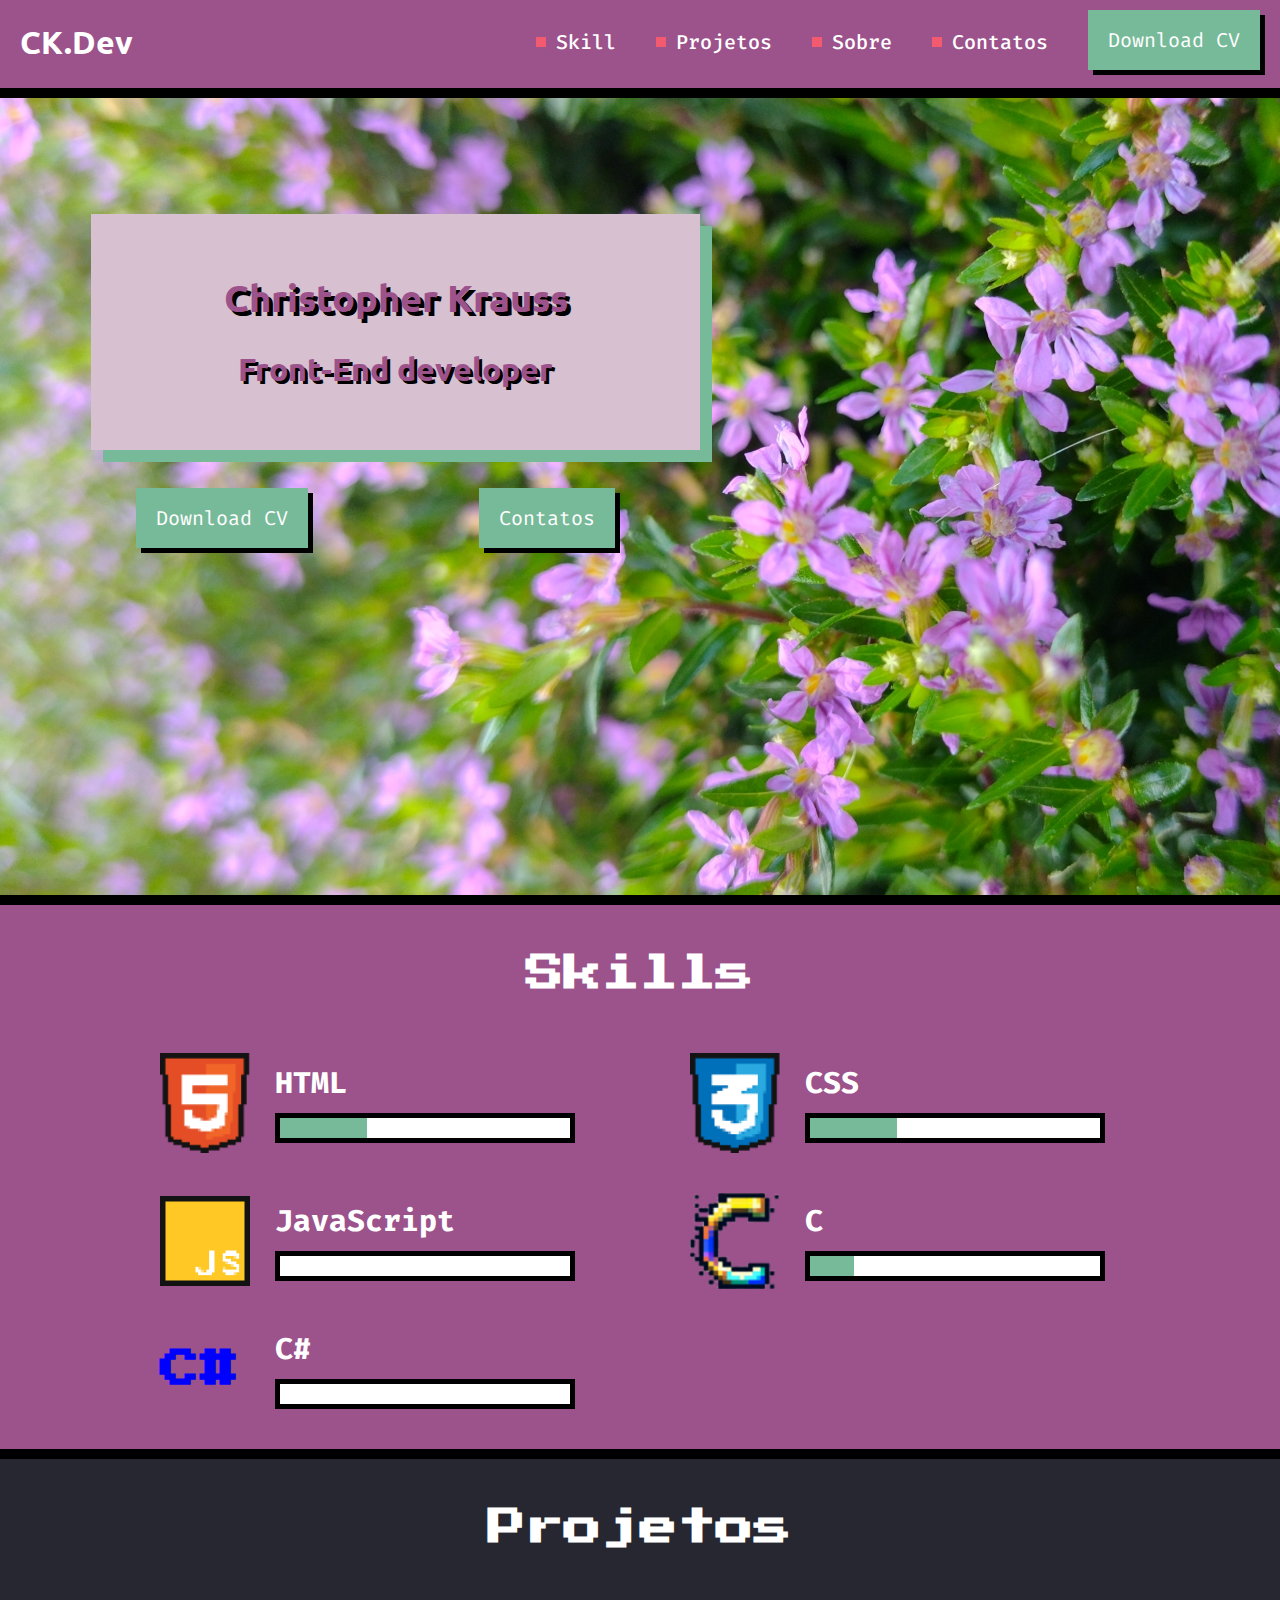
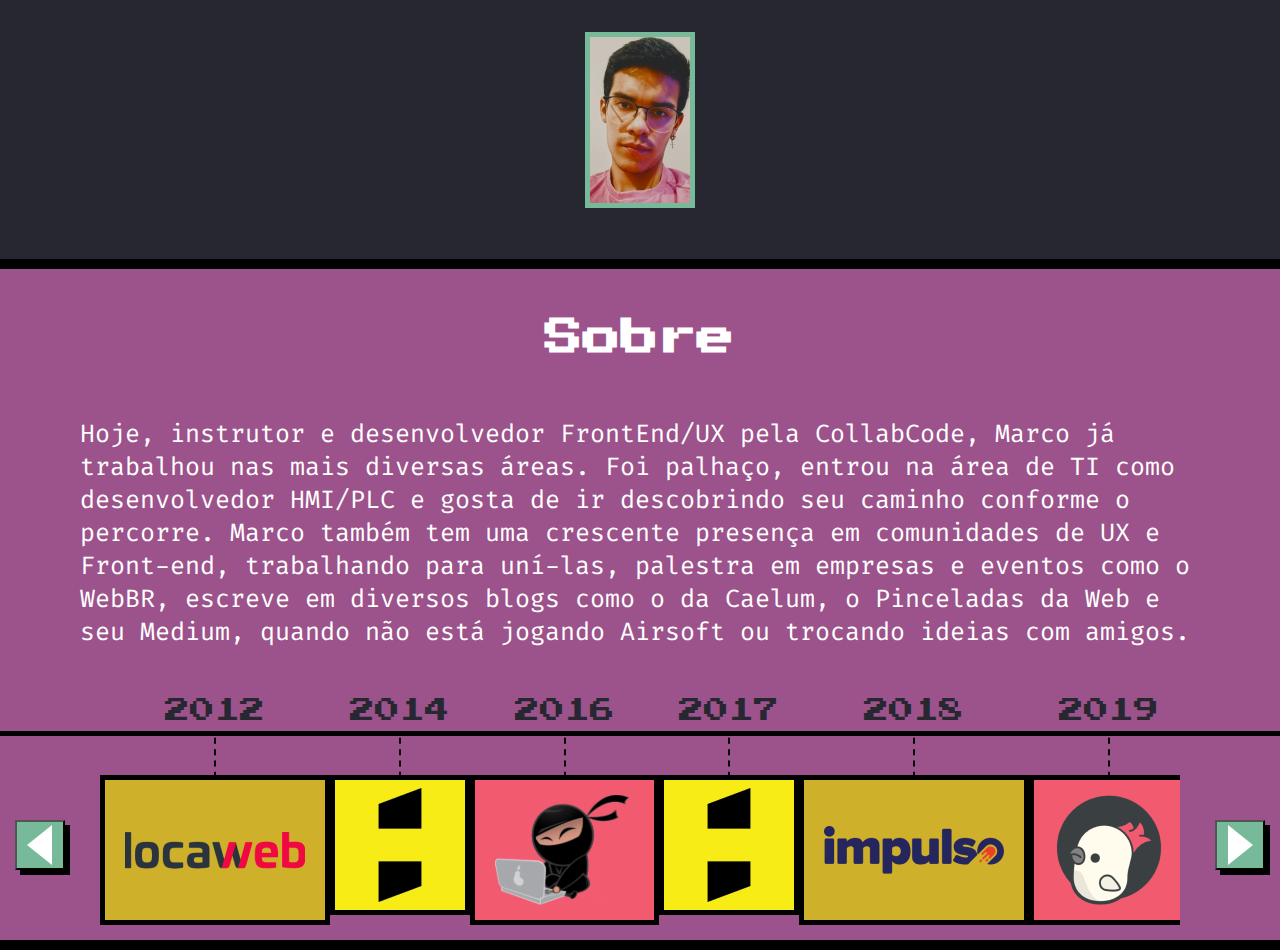
==== commit d7401d3d: "sobre section finished, file javascript created" ====
--- a/index.html
+++ b/index.html
@@ -8,7 +8,7 @@
     <link href="https://fonts.googleapis.com/css2?family=Fira+Code:wght@300;500&family=Press+Start+2P&family=Ubuntu:wght@400;700&display=swap" rel="stylesheet">
     <!-- os 3 links de cima foram copiados do site de fontes da google, nome da fonte: Fira Code -->
     <link rel="stylesheet" href="CSS/reset.css"> <!-- utilizado para tirar a margem entre o header e o topo da pagina -->
-    <link rel="stylesheet" href="CSS/index.css"> <!-- aqui tiramos o style e colocamos tudo em um arquivo css separado
+    <!-- <link rel="stylesheet" href="CSS/index.css"> aqui tiramos o style e colocamos tudo em um arquivo css separado
     o "rel" faz referencia ao tipo de file. o "href" indica onde está o documento-->
     <!-- o arquivo CSS que utilizamos no link serve para agilizar as mudanças de confuguração de pagina, se torna mais facil
     mudar as coisas por que apenas temos que mudar em um único lugar-->
@@ -24,7 +24,7 @@
     <link rel="stylesheet" href="CSS/COMPONENTS/main-text.css">
     <link rel="stylesheet" href="CSS/COMPONENTS/button-arrow.css">
     <link rel="stylesheet" href="CSS/COMPONENTS/main-title.css">
-    <link rel="stylesheet" href="CSS/COMPONENTS/main-carousel.css">
+    <link rel="stylesheet" href="CSS/COMPONENTS/main-caroucel.css">
     <link rel="stylesheet" href="CSS/COMPONENTS/main-box.css">
     <link rel="stylesheet" href="CSS/COMPONENTS/main-button.css">
     <link rel="stylesheet" href="CSS/COMPONENTS/skill-tec.css">
@@ -170,8 +170,9 @@
             </div>
             
             <button class="button-arrow -right"><span class="content">direita</span></button>
-        </section> 
-    
+        </section>     
     </section>
+
+    <script src="js/main-carroucel.js"></script>
 </body>
 </html>--- a/CSS/COMPONENTS/main-caroucel.css
+++ b/CSS/COMPONENTS/main-caroucel.css
@@ -0,0 +1,42 @@
+.main-caroucel{
+    display: flex;
+    justify-content: space-between;
+    position: relative;
+    padding-left: 100px;
+    padding-right: 100px;
+    
+
+}
+.main-caroucel::after{
+    content: '';
+    left: 0px;
+    top: 33px;
+    height: 5px;
+    width: 100%;
+    background-color: #000;
+    position: absolute;
+}
+
+.main-caroucel .button-arrow{
+    position: absolute;
+    bottom: 70px;   
+}
+
+.main-caroucel .button-arrow.-left{
+    left: 15px;
+}
+
+.main-caroucel .button-arrow.-right{
+    right: 15px;
+}
+
+.main-caroucel .items {    
+    width: 100%;    
+    overflow: hidden;
+}
+
+.main-caroucel .elements{
+    display: flex;
+    justify-content: space-between;
+    transition: transform 100ms linear;
+}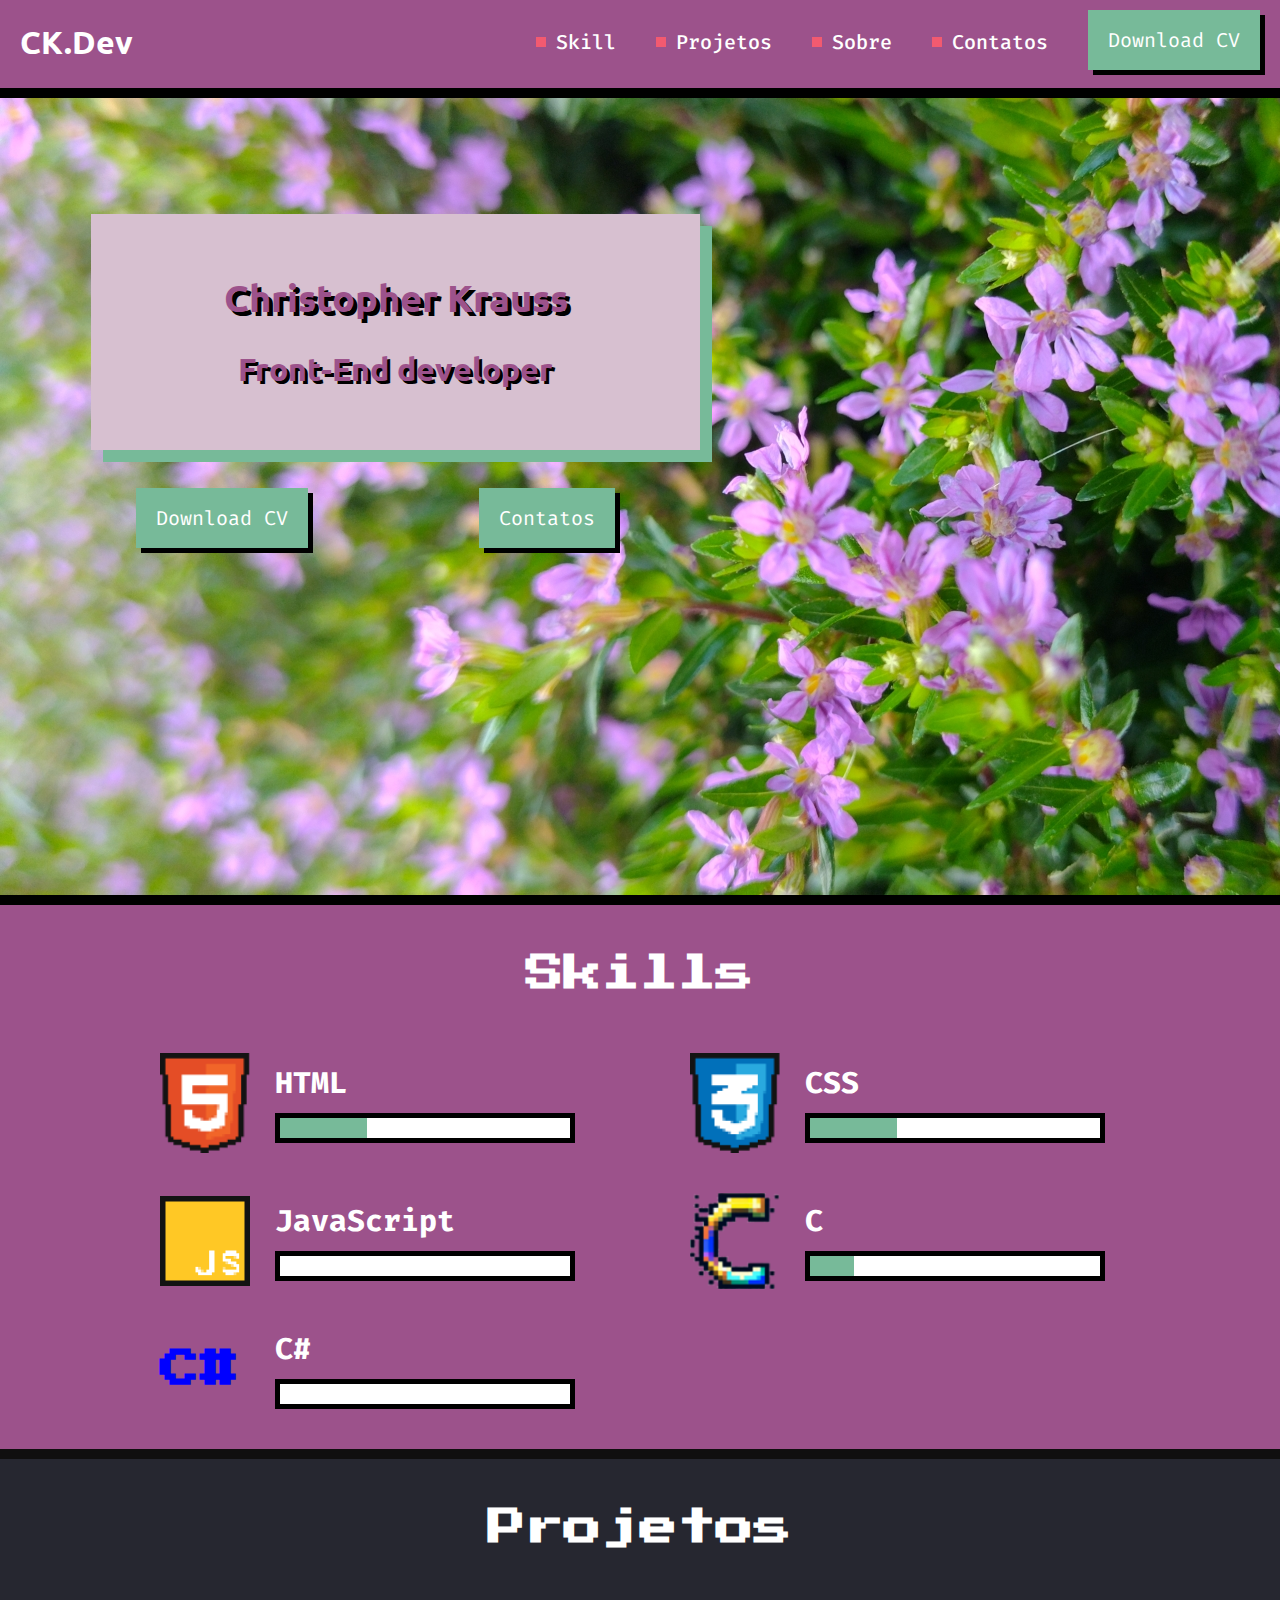
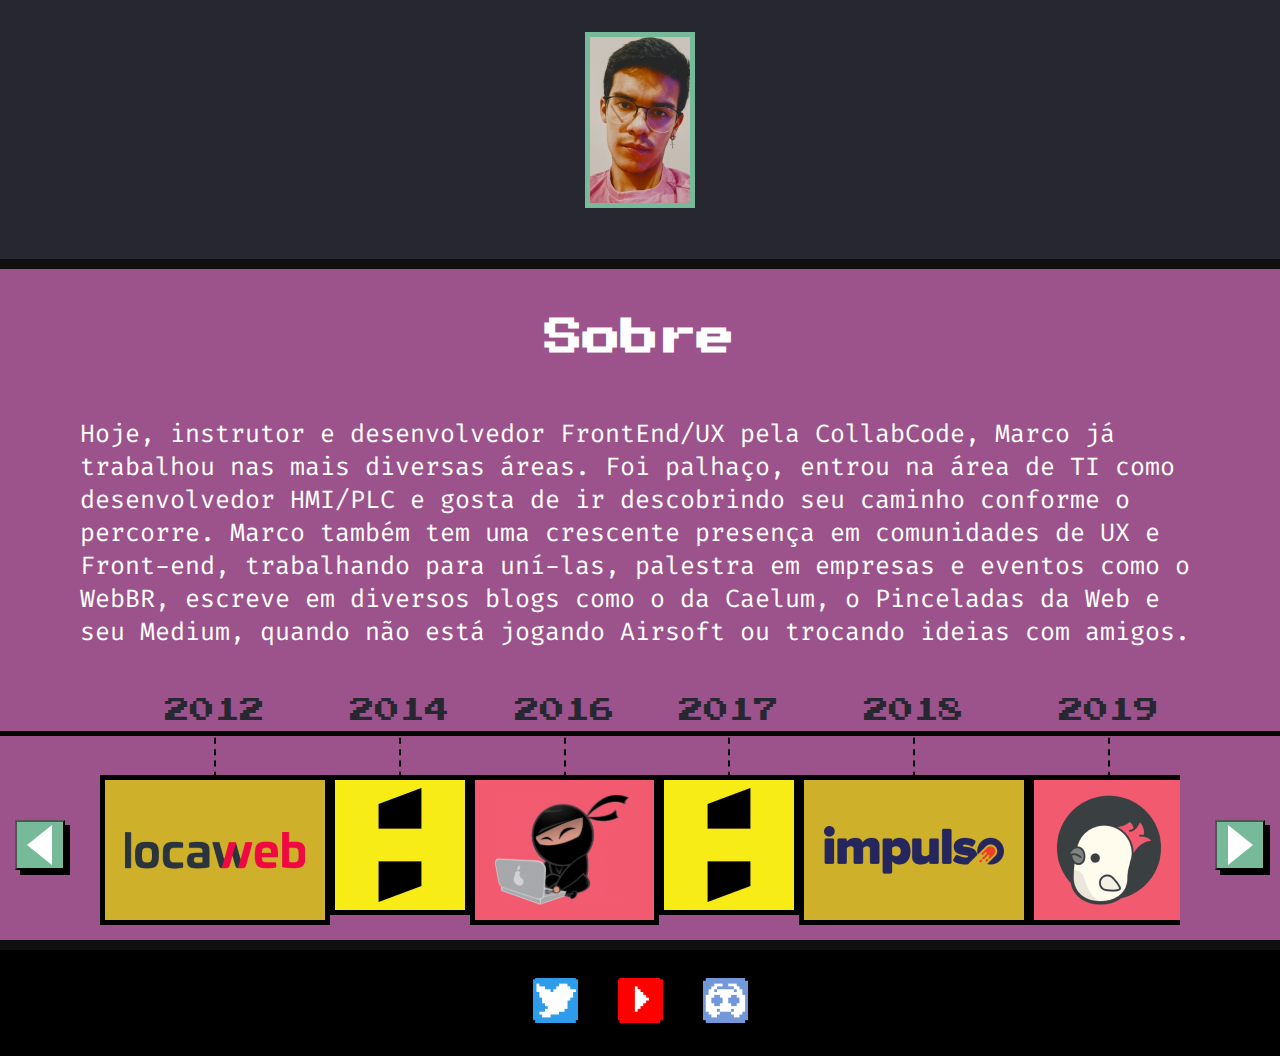
==== commit a99ed910: "section footer complete" ====
--- a/index.html
+++ b/index.html
@@ -28,6 +28,7 @@
     <link rel="stylesheet" href="CSS/COMPONENTS/main-box.css">
     <link rel="stylesheet" href="CSS/COMPONENTS/main-button.css">
     <link rel="stylesheet" href="CSS/COMPONENTS/skill-tec.css">
+    <link rel="stylesheet" href="CSS/COMPONENTS/main-footer.css">
 
     
 </head>
@@ -173,6 +174,18 @@
         </section>     
     </section>
 
+    <footer class="main-footer">
+        <a href="" class="footer-actions">
+            <img src="assets/img/twitter-icon.png" alt="Logo do Twitter" target="_blank">
+        </a>
+        <a href="" class="footer-actions">
+            <img src="assets/img/youtube-icon.png" alt="Logo do Youtube" target="_blank">
+        </a>
+        <a href="" class="footer-actions">
+            <img src="assets/img/discord-icon.png" alt="Logo do Discord" target="_blank">
+        </a>
+    </footer>
+
     <script src="js/main-carroucel.js"></script>
 </body>
 </html>--- a/CSS/COMPONENTS/main-section.css
+++ b/CSS/COMPONENTS/main-section.css
@@ -1,6 +1,6 @@
 .main-section{
     background-color: #9C528B;
-    border-bottom: 10px solid black;
+    border-bottom: 10px solid rgb(16, 15, 15);
     
 }
 .main-section .main-title{
--- a/CSS/COMPONENTS/main-footer.css
+++ b/CSS/COMPONENTS/main-footer.css
@@ -0,0 +1,14 @@
+.main-footer {
+    display:flex;
+    background-color: #000;
+    width: 100%;
+    padding-top: 28px;
+    padding-bottom: 28px;
+    justify-content: center;
+    
+}
+
+.main-footer .footer-actions{
+    margin-left: 20px;
+    margin-right: 20px;
+}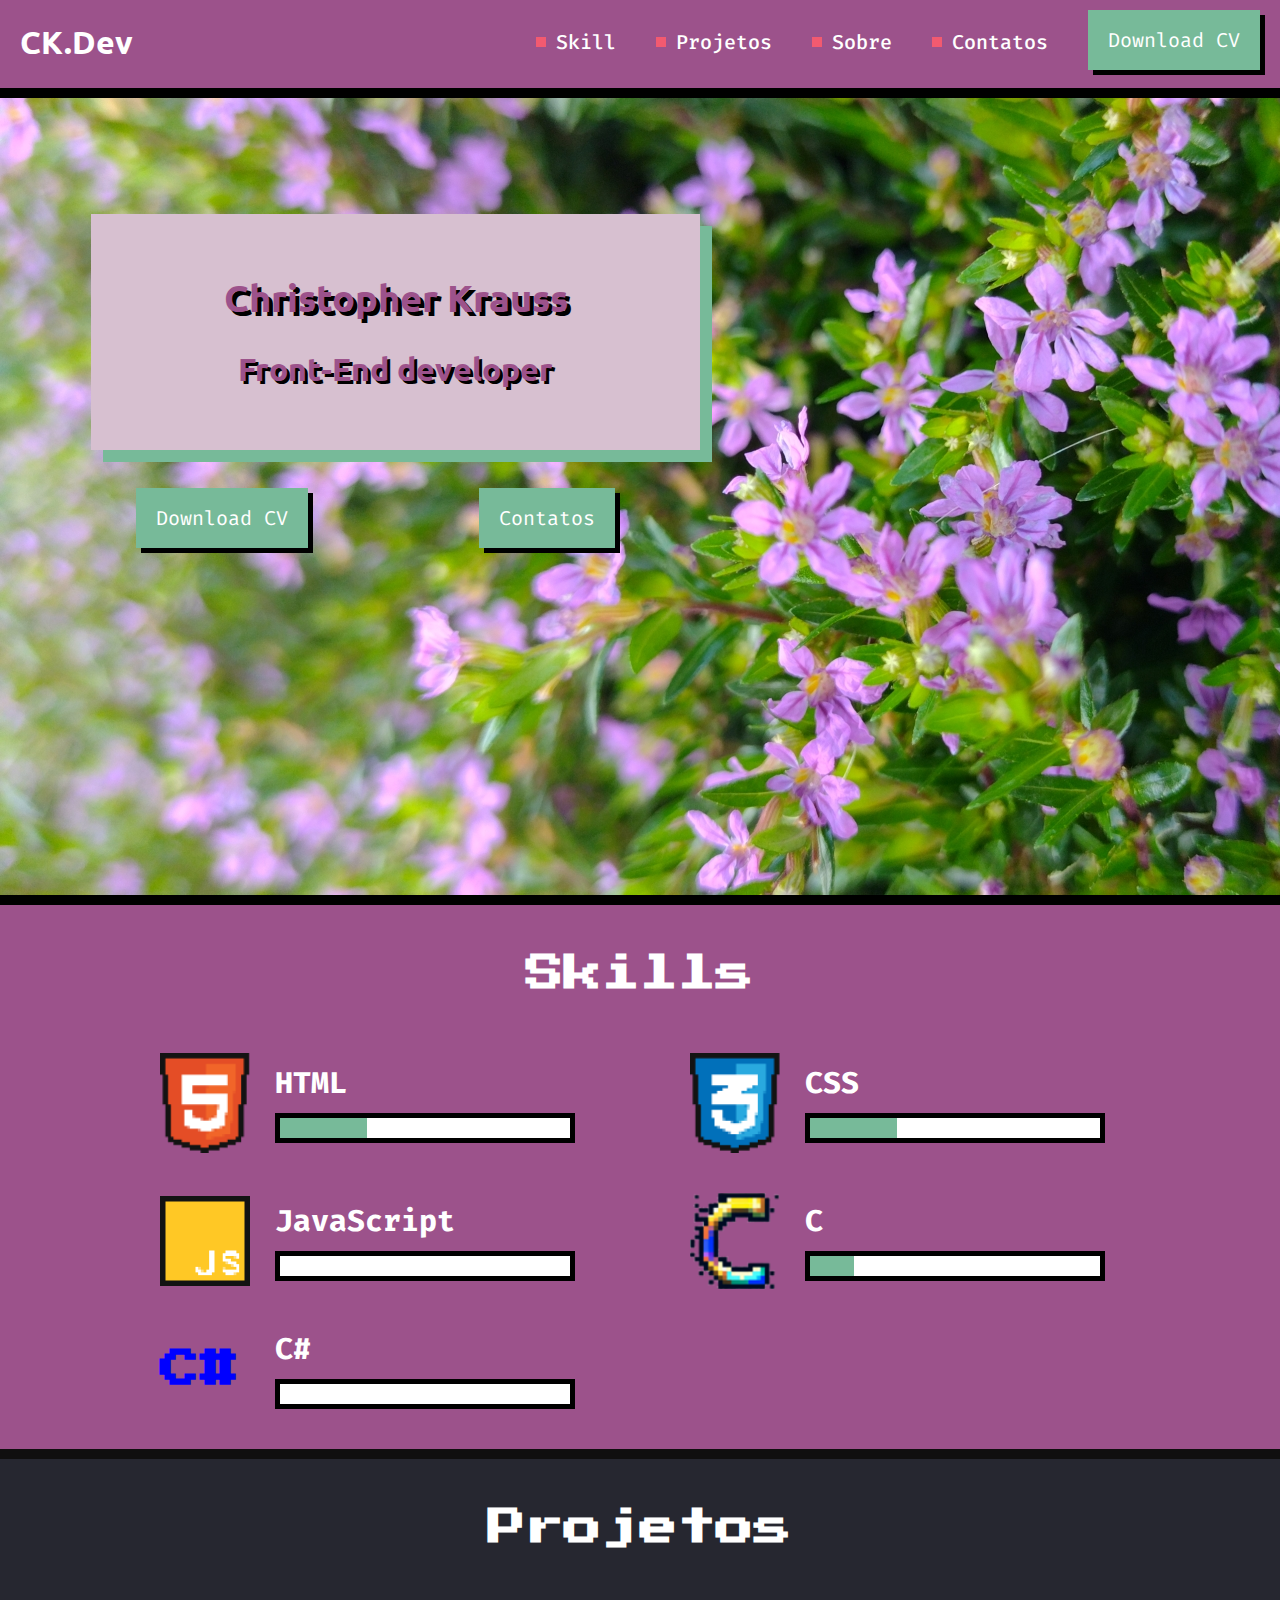
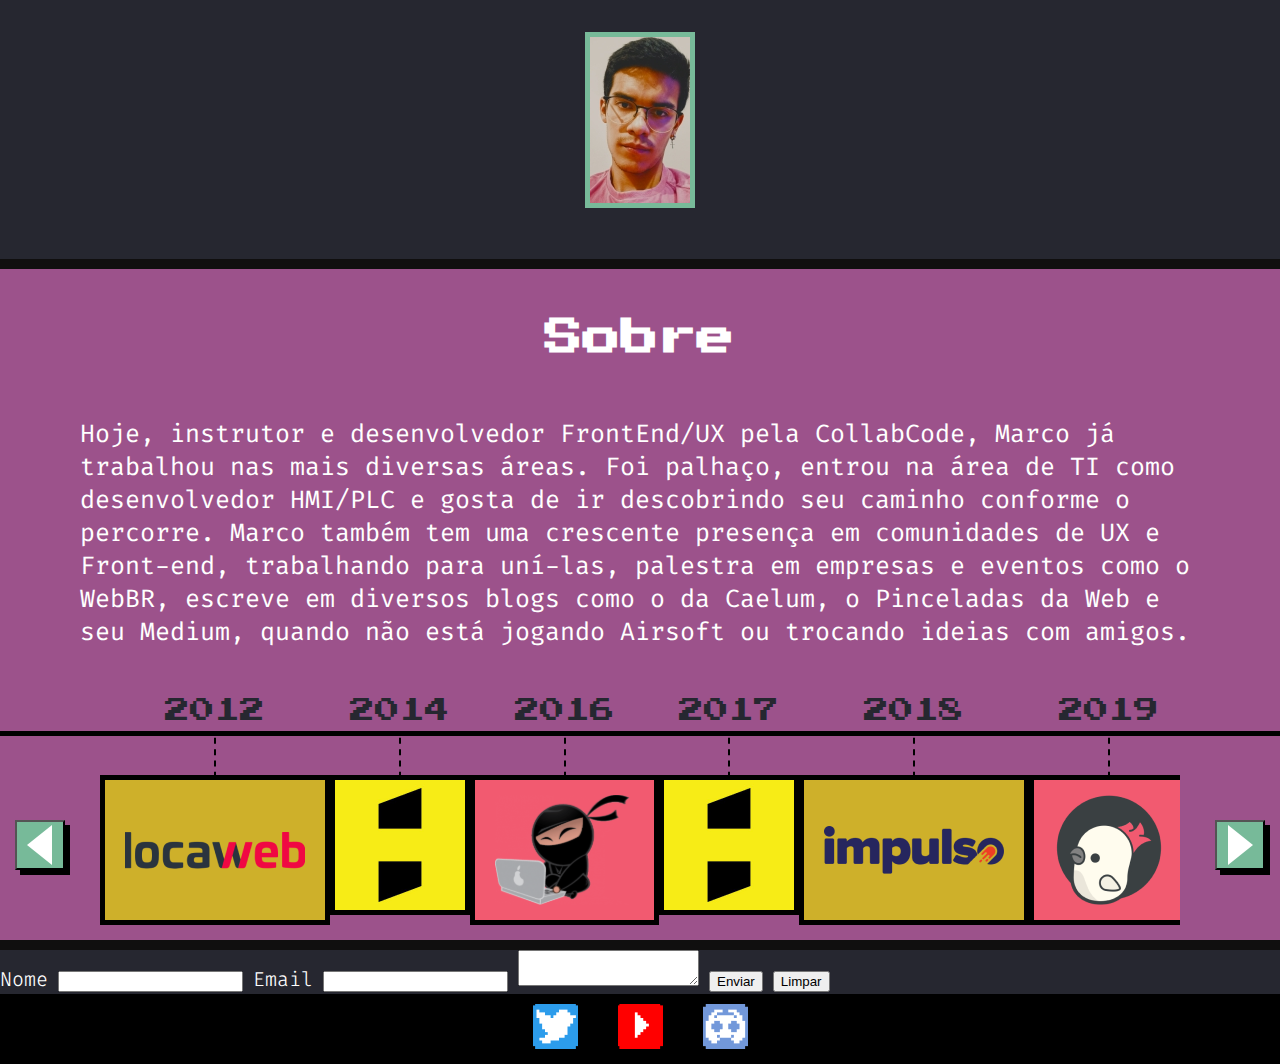
==== commit c510a2d8: "class main label criated" ====
--- a/index.html
+++ b/index.html
@@ -28,6 +28,7 @@
     <link rel="stylesheet" href="CSS/COMPONENTS/main-box.css">
     <link rel="stylesheet" href="CSS/COMPONENTS/main-button.css">
     <link rel="stylesheet" href="CSS/COMPONENTS/skill-tec.css">
+    <link rel="stylesheet" href="CSS/COMPONENTS/main-label.css">
     <link rel="stylesheet" href="CSS/COMPONENTS/main-footer.css">
 
     
@@ -174,6 +175,19 @@
         </section>     
     </section>
 
+    <form action="">
+        <label class="main-label" for="name" >Nome</label>
+        <input id="name" type="text">
+        <label class="main-label" for="email" >Email</label>
+        <input id="email"  type="email">
+       
+        <label class="main-label" for="message"></label>
+        <textarea name="" id="message"></textarea>
+
+        <input type="submit" value="Enviar">
+        <button>Limpar</button>
+    </form>
+
     <footer class="main-footer">
         <a href="" class="footer-actions">
             <img src="assets/img/twitter-icon.png" alt="Logo do Twitter" target="_blank">
--- a/CSS/COMPONENTS/main-label.css
+++ b/CSS/COMPONENTS/main-label.css
@@ -0,0 +1,6 @@
+.main-label{
+    color: white;
+    font-size: 20px;
+    font-weight: 300;
+    line-height: 30px;
+}--- a/CSS/COMPONENTS/main-footer.css
+++ b/CSS/COMPONENTS/main-footer.css
@@ -2,8 +2,8 @@
     display:flex;
     background-color: #000;
     width: 100%;
-    padding-top: 28px;
-    padding-bottom: 28px;
+    padding-top: 10px;
+    padding-bottom: 10px;
     justify-content: center;
     
 }
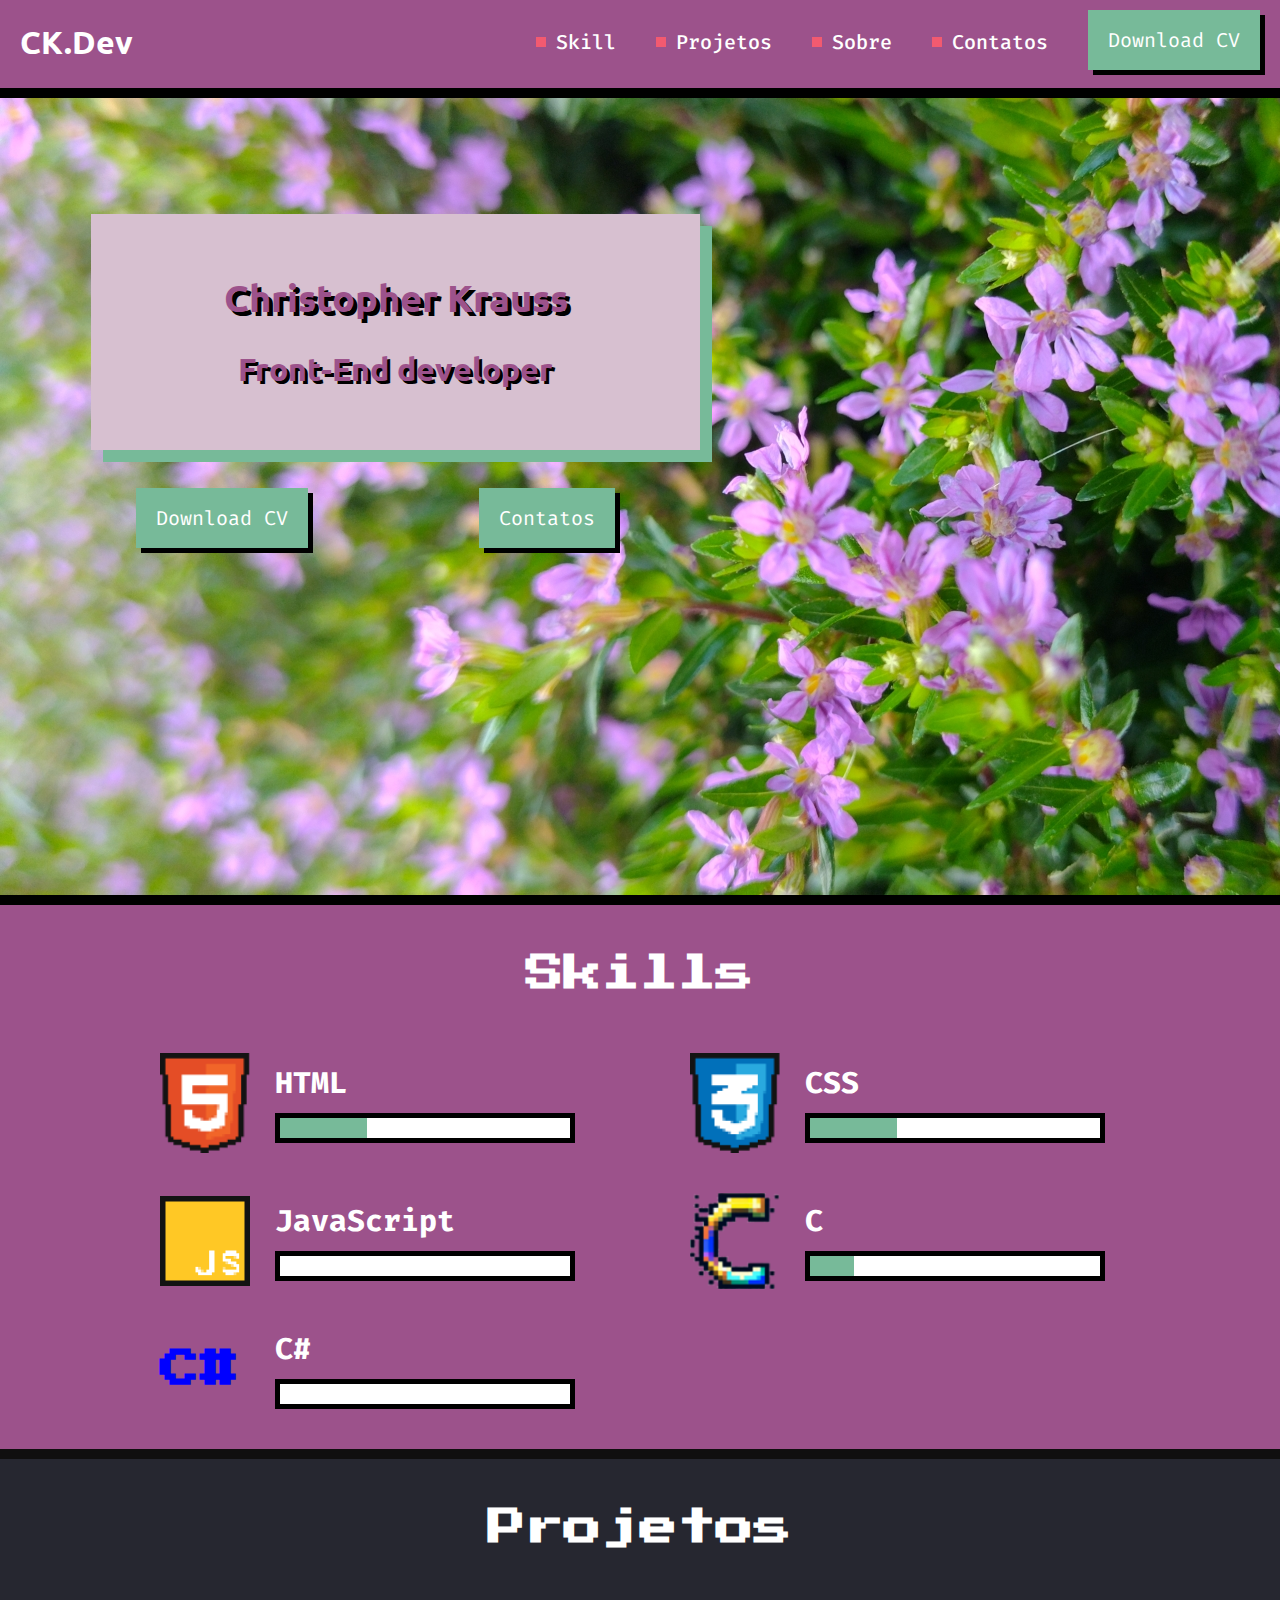
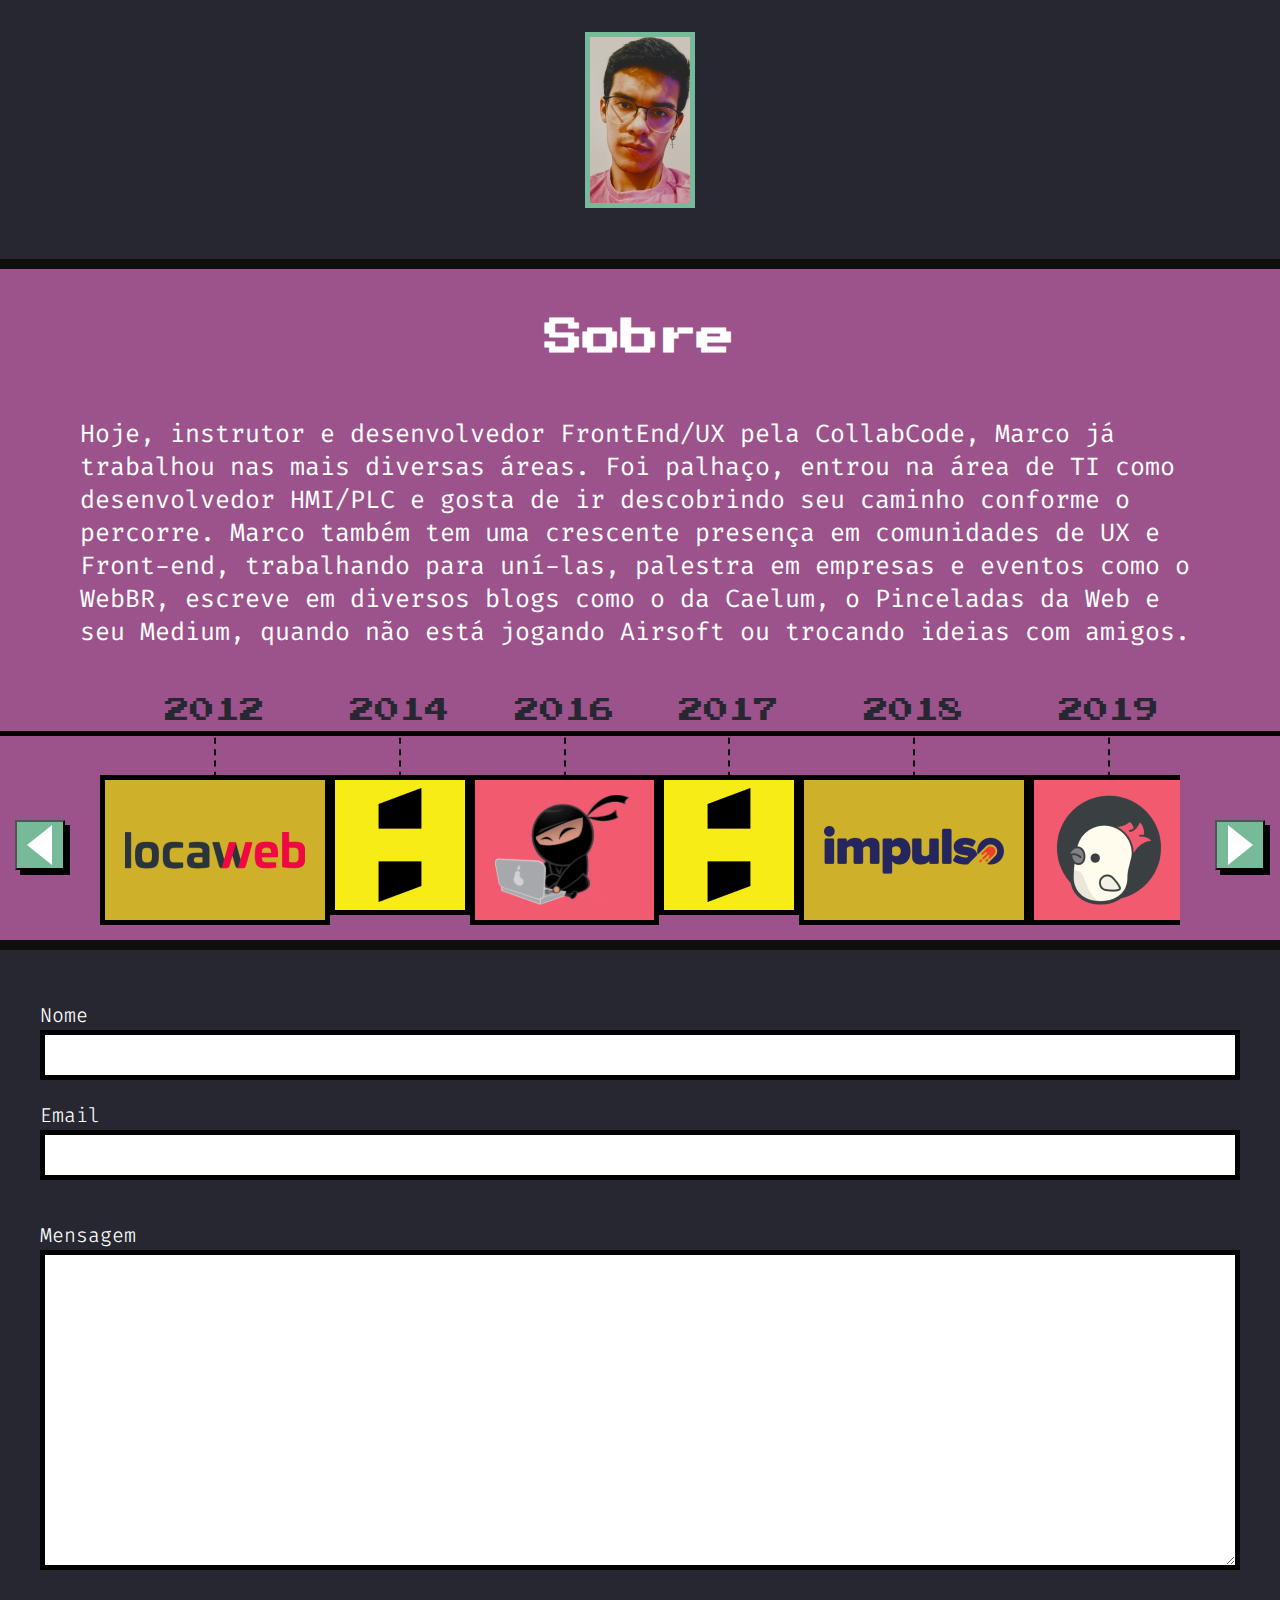
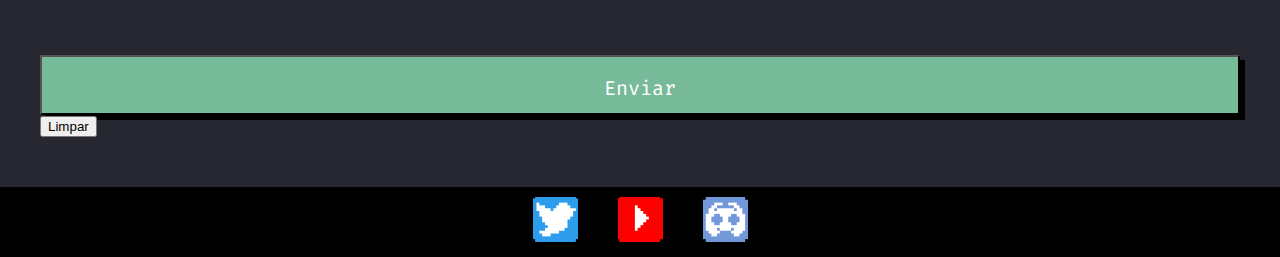
==== commit 66c6a165: "form section incomplete" ====
--- a/index.html
+++ b/index.html
@@ -19,6 +19,7 @@
     <link rel="stylesheet" href="CSS/COMPONENTS/main-banner.css">
     <link rel="stylesheet" href="CSS/COMPONENTS/main-header.css">
     <link rel="stylesheet" href="CSS/COMPONENTS/node-card.css">
+    <link rel="stylesheet" href="CSS/COMPONENTS/main-input.css">
     <link rel="stylesheet" href="CSS/COMPONENTS/main-action.css">
     <link rel="stylesheet" href="CSS/COMPONENTS/logo.css">
     <link rel="stylesheet" href="CSS/COMPONENTS/main-text.css">
@@ -30,6 +31,7 @@
     <link rel="stylesheet" href="CSS/COMPONENTS/skill-tec.css">
     <link rel="stylesheet" href="CSS/COMPONENTS/main-label.css">
     <link rel="stylesheet" href="CSS/COMPONENTS/main-footer.css">
+    <link rel="stylesheet" href="CSS/COMPONENTS/main-form.css">
 
     
 </head>
@@ -175,16 +177,17 @@
         </section>     
     </section>
 
-    <form action="">
+    <form action="" class="main-form">
         <label class="main-label" for="name" >Nome</label>
-        <input id="name" type="text">
+        <input class="main-input" id="name" type="text">
+
         <label class="main-label" for="email" >Email</label>
-        <input id="email"  type="email">
+        <input class="main-input" id="email"  type="email">
        
-        <label class="main-label" for="message"></label>
-        <textarea name="" id="message"></textarea>
-
-        <input type="submit" value="Enviar">
+        <label class="main-label" for="message">Mensagem</label>
+        <textarea class="main-input -message" name="" id="message"></textarea>
+
+        <button type="submit" class="main-button -full">Enviar</button>
         <button>Limpar</button>
     </form>
 
--- a/CSS/COMPONENTS/main-input.css
+++ b/CSS/COMPONENTS/main-input.css
@@ -0,0 +1,14 @@
+.main-input{
+    box-sizing: border-box;
+    border: 5px solid #000;
+    font-size: 20px;
+    height: 50px;
+    padding: 0px;
+    padding-left: 5px;
+    padding-right: 5px;
+    width: 100%;
+}
+
+.main-input.-message{
+    height: 320px;
+}--- a/CSS/COMPONENTS/main-button.css
+++ b/CSS/COMPONENTS/main-button.css
@@ -21,6 +21,7 @@
     text-decoration: none;
     font-family: inherit;
     font-size: 20px;
+    cursor: pointer;
        
     
 }
@@ -30,5 +31,12 @@
 
 }
 
+.main-button.-full{
+    width: 100%;
+    margin-top: 40px;
+}
 
+.main-button.-full:hover{
+    transform: scale(1.015);
+}
 
--- a/CSS/COMPONENTS/main-form.css
+++ b/CSS/COMPONENTS/main-form.css
@@ -0,0 +1,12 @@
+.main-form{
+    padding: 50px 40px;
+   
+}
+
+.main-form .main-input {
+    margin-bottom: 20px;
+}
+
+.main-form .main-input:last-of-type{
+    margin-bottom: 40px;
+}